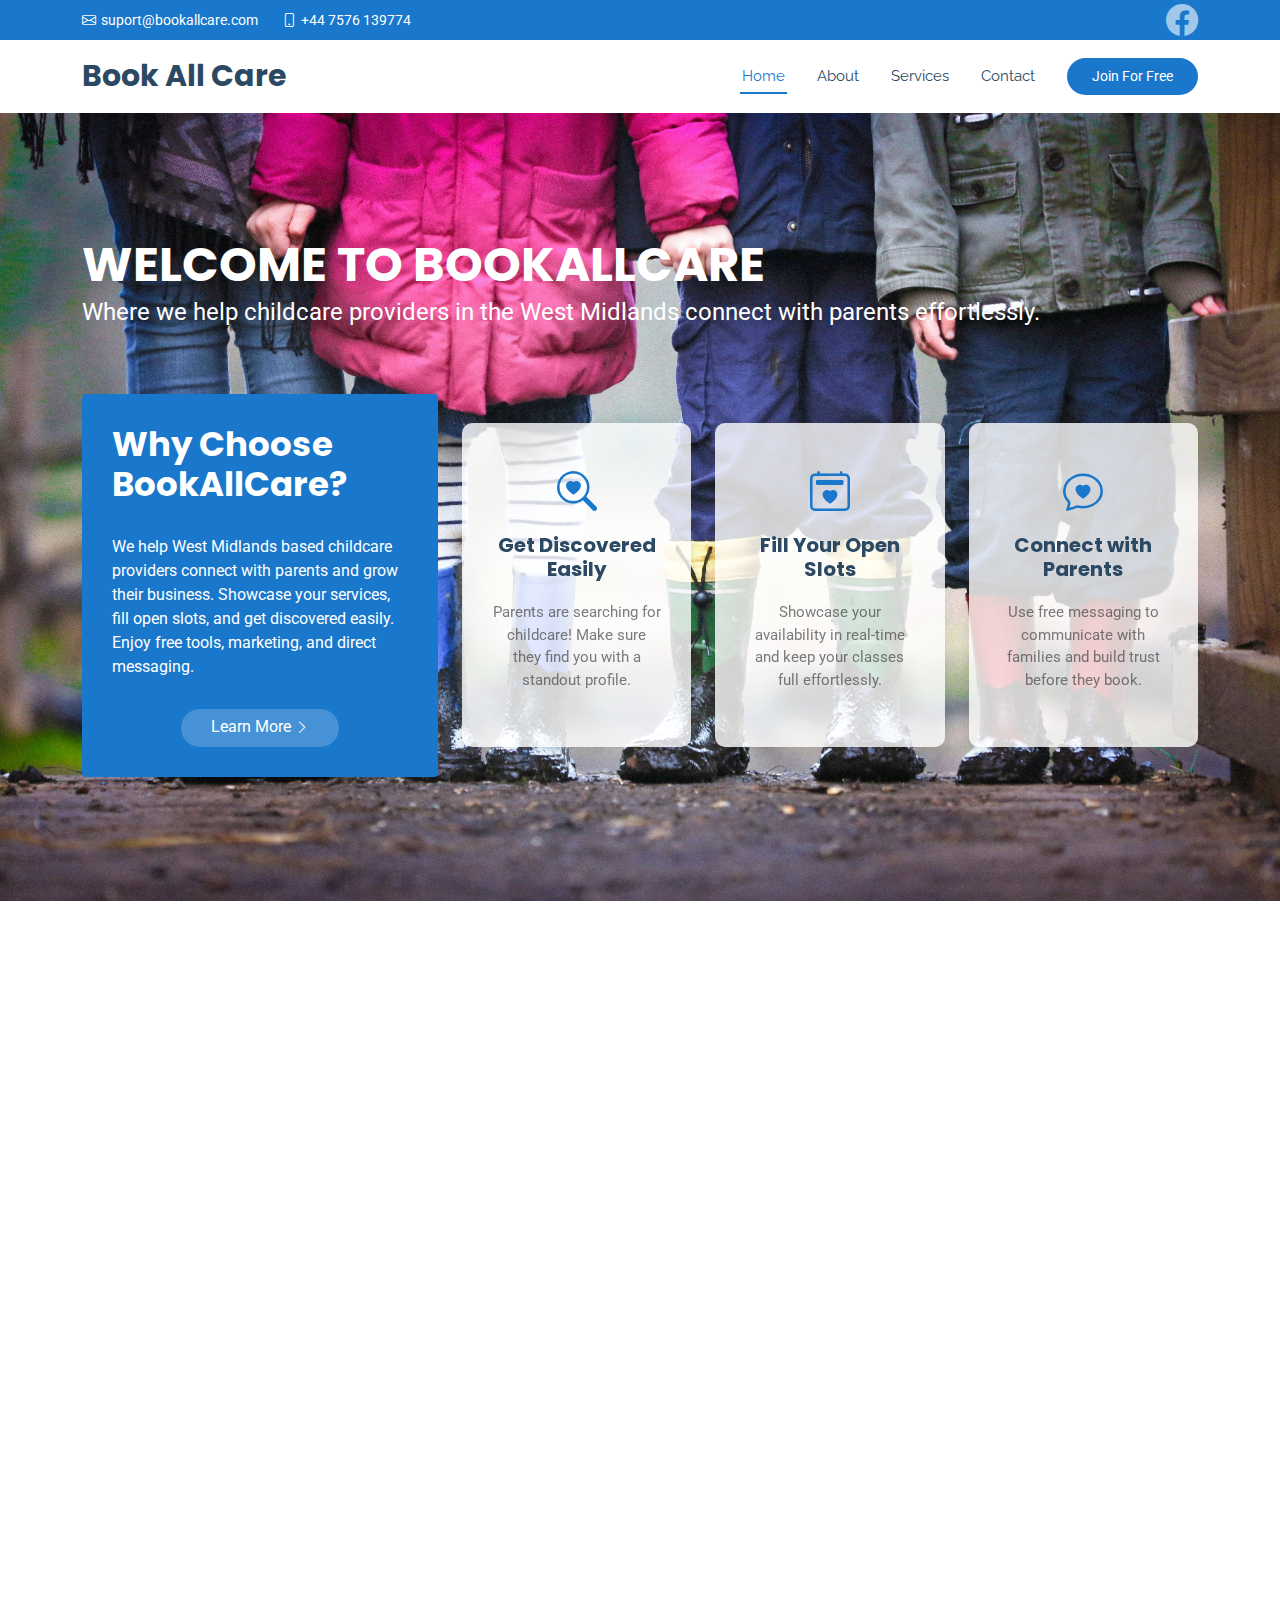
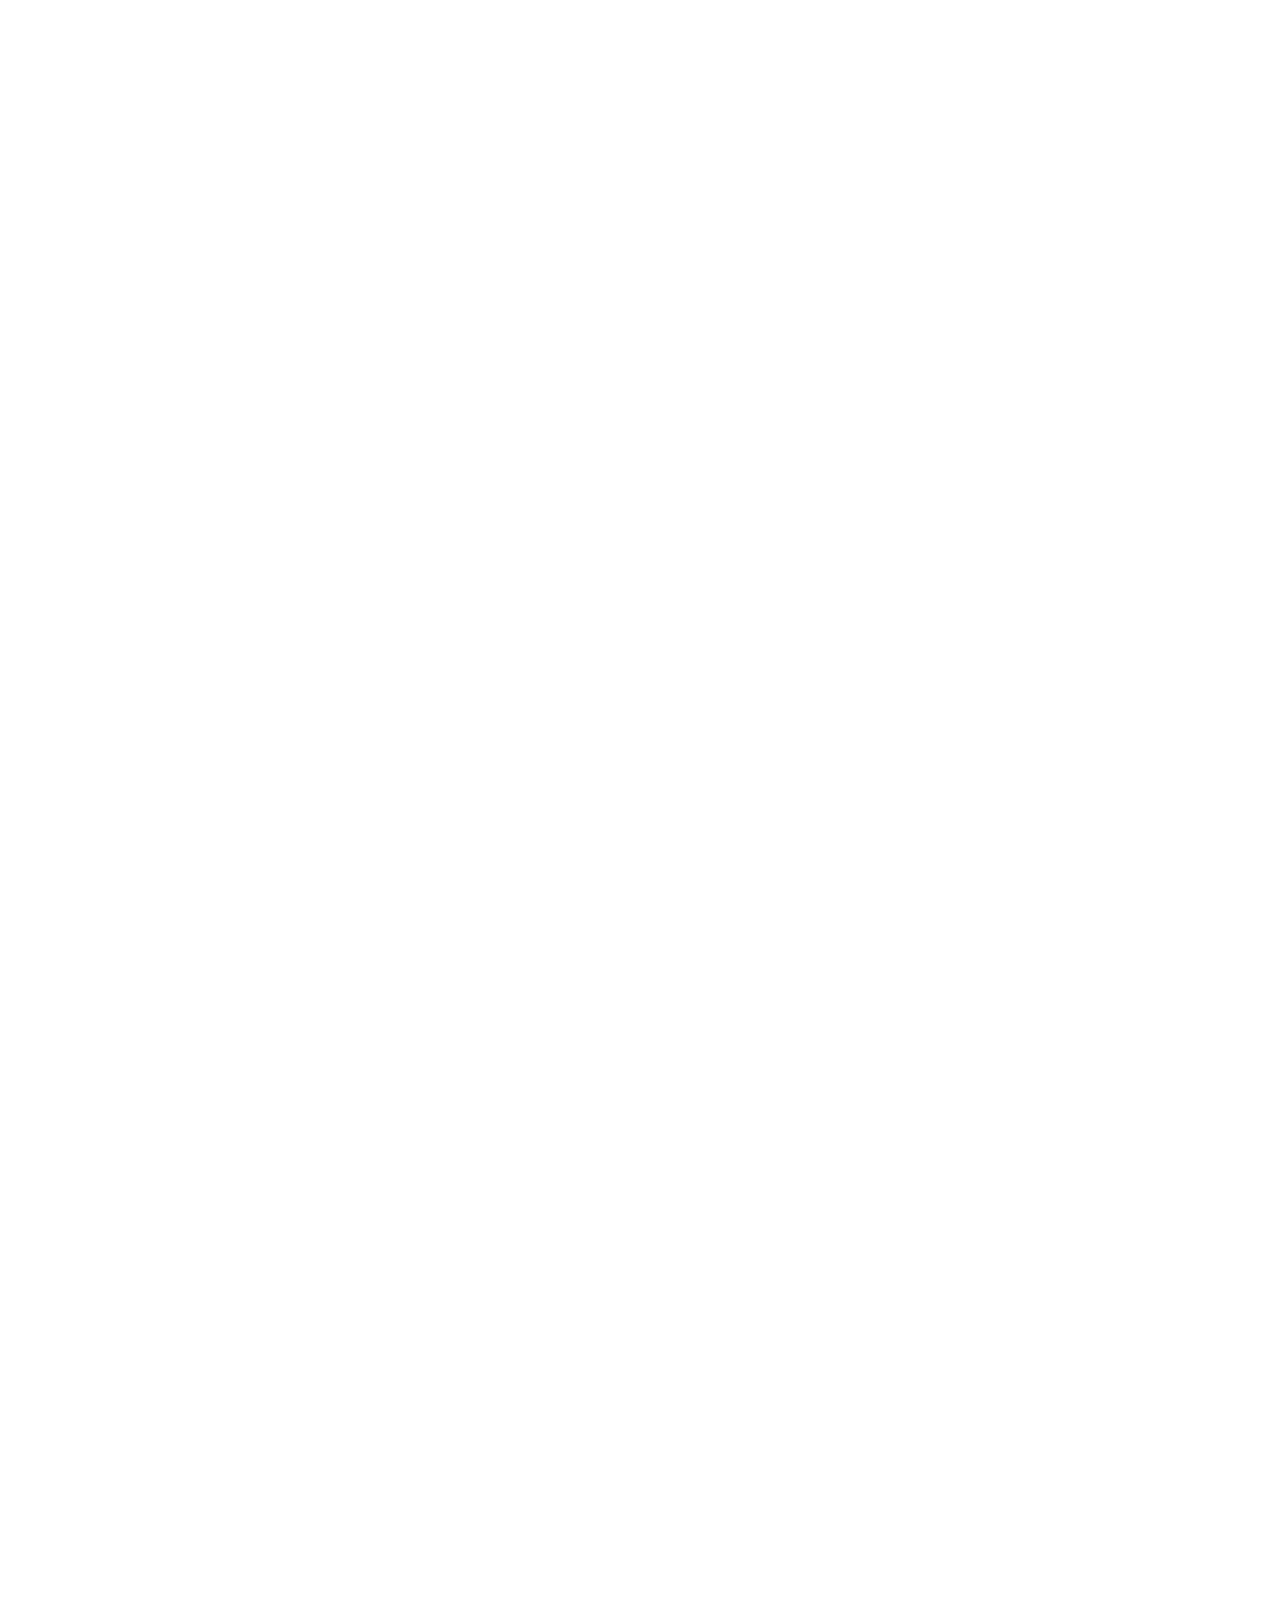
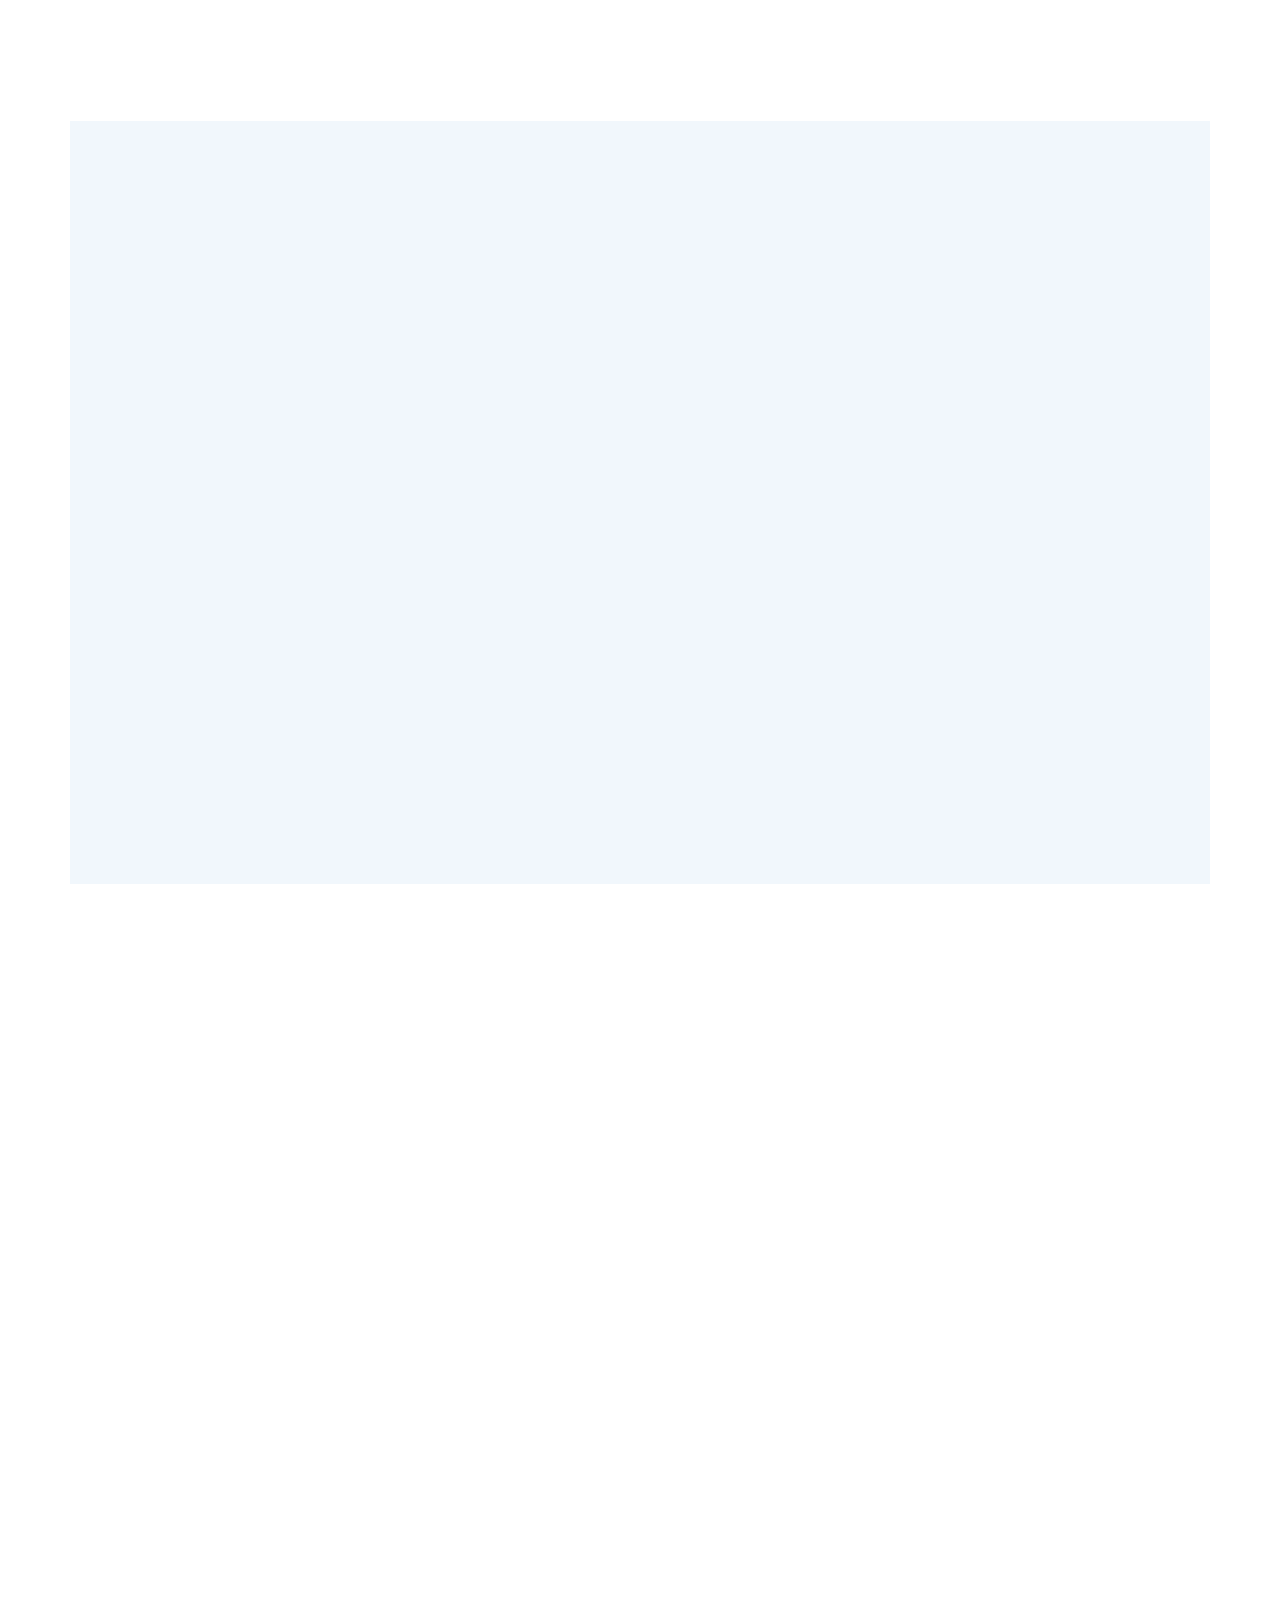
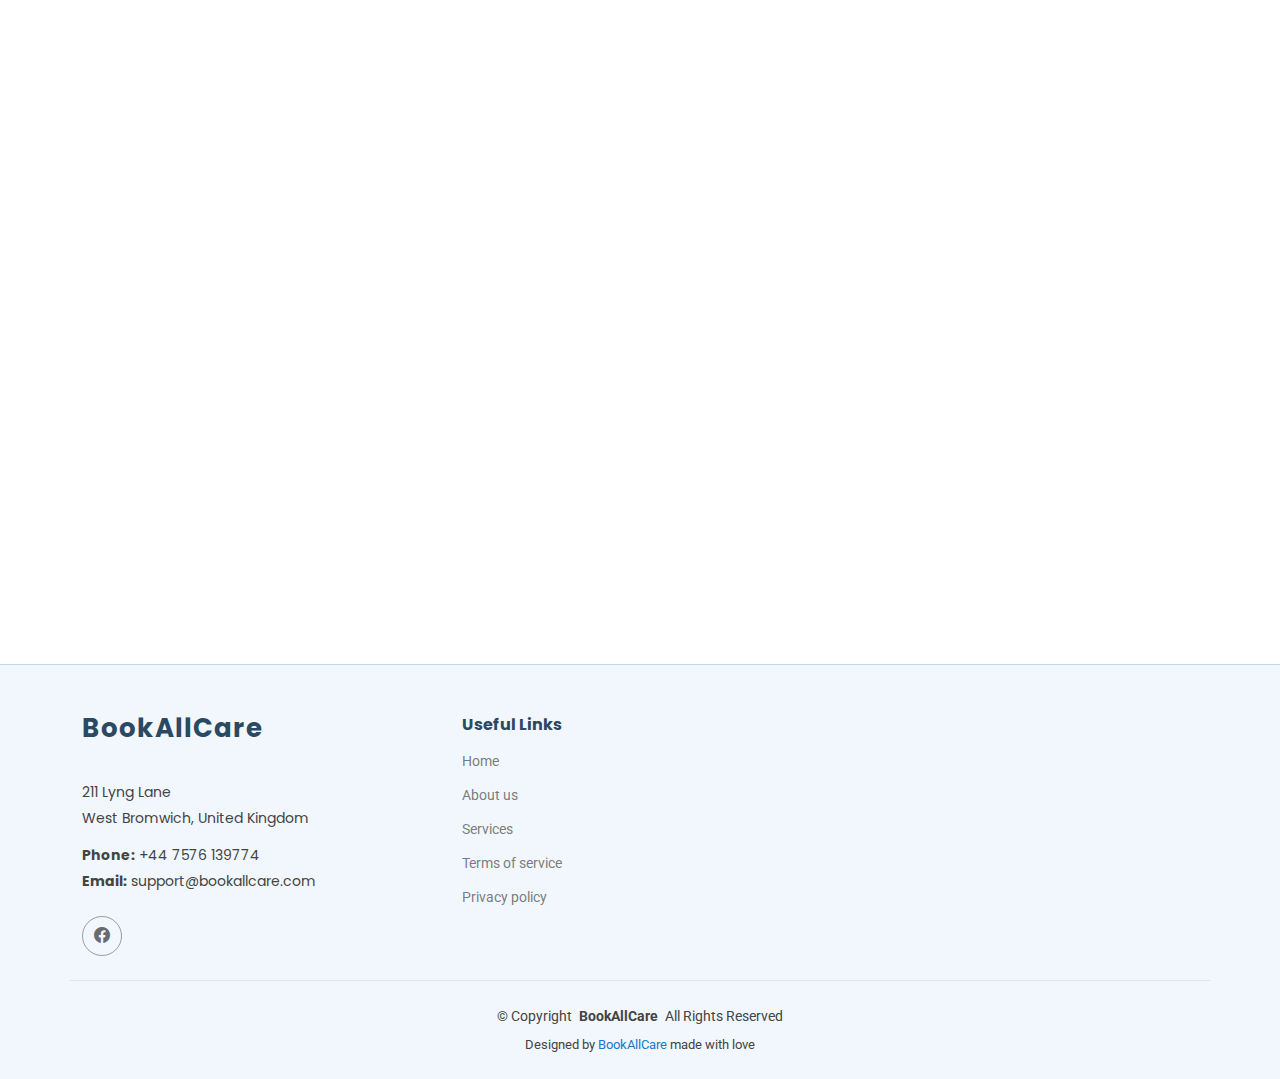
==== index.html @ babbf419 "Update index.html Finished index v1.0.0" ====
<!DOCTYPE html>
<html lang="en">

<head>
  <meta charset="utf-8">
  <meta content="width=device-width, initial-scale=1.0" name="viewport">
  <title>Book All Care</title>
  <meta name="description" content="">
  <meta name="keywords" content="">

  <!-- Favicons -->
  <link href="assets/img/favicon.png" rel="icon">
  <link href="assets/img/apple-touch-icon.png" rel="apple-touch-icon">

  <!-- Fonts -->
  <link href="https://fonts.googleapis.com" rel="preconnect">
  <link href="https://fonts.gstatic.com" rel="preconnect" crossorigin>
  <link href="https://fonts.googleapis.com/css2?family=Roboto:ital,wght@0,100;0,300;0,400;0,500;0,700;0,900;1,100;1,300;1,400;1,500;1,700;1,900&family=Poppins:ital,wght@0,100;0,200;0,300;0,400;0,500;0,600;0,700;0,800;0,900;1,100;1,200;1,300;1,400;1,500;1,600;1,700;1,800;1,900&family=Raleway:ital,wght@0,100;0,200;0,300;0,400;0,500;0,600;0,700;0,800;0,900;1,100;1,200;1,300;1,400;1,500;1,600;1,700;1,800;1,900&display=swap" rel="stylesheet">

  <!-- Vendor CSS Files -->
  <link href="assets/vendor/bootstrap/css/bootstrap.min.css" rel="stylesheet">
  <link href="assets/vendor/bootstrap-icons/bootstrap-icons.css" rel="stylesheet">
  <link href="assets/vendor/aos/aos.css" rel="stylesheet">
  <link href="assets/vendor/fontawesome-free/css/all.min.css" rel="stylesheet">
  <link href="assets/vendor/glightbox/css/glightbox.min.css" rel="stylesheet">
  <link href="assets/vendor/swiper/swiper-bundle.min.css" rel="stylesheet">

  <!-- Main CSS File -->
  <link href="assets/css/main.css" rel="stylesheet">
</head>

<body class="index-page">

  <header id="header" class="header sticky-top">

    <div class="topbar d-flex align-items-center">
      <div class="container d-flex justify-content-center justify-content-md-between">
        <div class="contact-info d-flex align-items-center">
          <i class="bi bi-envelope d-flex align-items-center"><a href="mailto:support@bookallcare.com">suport@bookallcare.com</a></i>
          <i class="bi bi-phone d-flex align-items-center ms-4"><span>+44 7576 139774</span></i>
        </div>
        <div class="social-links d-none d-md-flex align-items-center">
          <a href="https://www.facebook.com/profile.php?id=61573003741180" class="facebook"><i class="bi bi-facebook" style="font-size: 2rem;"></i></a>
        </div>
      </div>
    </div><!-- End Top Bar -->

    <div class="branding d-flex align-items-center">

      <div class="container position-relative d-flex align-items-center justify-content-between">
        <a href="index.html" class="logo d-flex align-items-center me-auto">
          <!-- Uncomment the line below if you also wish to use an image logo -->
          <!-- <img src="assets/img/logo.png" alt=""> -->
          <h1 class="sitename">Book All Care</h1>
        </a>

        <nav id="navmenu" class="navmenu">
          <ul>
            <li><a href="#hero" class="active">Home<br></a></li>
            <li><a href="#about">About</a></li>
            <li><a href="#services">Services</a></li>
            <li><a href="#contact">Contact</a></li>
          </ul>
          <i class="mobile-nav-toggle d-xl-none bi bi-list"></i>
        </nav>

        <a class="cta-btn d-none d-sm-block" href="#appointment">Join For Free</a>

      </div>

    </div>

  </header>

  <main class="main">

    <!-- Hero Section -->
    <section id="hero" class="hero section light-background">

      <img src="assets/img/hero-bg.jpg" alt="" data-aos="fade-in">

      <div class="container position-relative">

        <div class="welcome position-relative" data-aos="fade-down" data-aos-delay="100" style="color: white;">
          <h2 style="color: white;">WELCOME TO BOOKALLCARE</h2>
          <p>Where we help childcare providers in the West Midlands connect with parents effortlessly.</p>
        </div>
        <!-- End Welcome -->

        <div class="content row gy-4">
          <div class="col-lg-4 d-flex align-items-stretch">
            <div class="why-box" data-aos="zoom-out" data-aos-delay="200">
              <h3>Why Choose BookAllCare?</h3>
              <p>
                We help West Midlands based childcare providers connect with parents and grow their business. Showcase your services, fill open slots, and get discovered easily. Enjoy free tools, marketing, and direct messaging.
              </p>
              <div class="text-center">
                <a href="#about" class="more-btn"><span>Learn More</span> <i class="bi bi-chevron-right"></i></a>
              </div>
            </div>
          </div><!-- End Why Box -->

          <div class="col-lg-8 d-flex align-items-stretch">
            <div class="d-flex flex-column justify-content-center">
              <div class="row gy-4">

                <div class="col-xl-4 d-flex align-items-stretch">
                  <div class="icon-box" data-aos="zoom-out" data-aos-delay="300">
                    <i class="bi bi-search-heart"></i>
                    <h4>Get Discovered Easily</h4>
                    <p>Parents are searching for childcare! Make sure they find you with a standout profile.</p>
                  </div>
                </div><!-- End Icon Box -->

                <div class="col-xl-4 d-flex align-items-stretch">
                  <div class="icon-box" data-aos="zoom-out" data-aos-delay="400">
                    <i class="bi bi-calendar2-heart"></i>
                    <h4>Fill Your Open Slots</h4>
                    <p>Showcase your availability in real-time and keep your classes full effortlessly.</p>
                  </div>
                </div><!-- End Icon Box -->

                <div class="col-xl-4 d-flex align-items-stretch">
                  <div class="icon-box" data-aos="zoom-out" data-aos-delay="500">
                    <i class="bi bi-chat-heart"></i>
                    <h4>Connect with Parents</h4>
                    <p>Use free messaging to communicate with families and build trust before they book.</p>
                  </div>
                </div><!-- End Icon Box -->

              </div>
            </div>
          </div>
        </div><!-- End  Content-->

      </div>

    </section><!-- /Hero Section -->

    <!-- About Section -->
    <section id="about" class="about section">

      <div class="container">

        <div class="row gy-4 gx-5">

          <div class="col-lg-6 position-relative align-self-start" data-aos="fade-up" data-aos-delay="200">
            <img src="assets/img/about.jpg" class="img-fluid" alt="">
            <a href="https://www.youtube.com/watch?v=Y7f98aduVJ8" class="glightbox pulsating-play-btn"></a>
          </div>

          <div class="col-lg-6 content" data-aos="fade-up" data-aos-delay="100">
            <h3>About Us</h3>
            <p>
              BookAllCare helps childcare providers connect with parents easily. We offer free tools to showcase services, manage availability, and grow businesses. Our platform ensures providers get discovered, fill open slots, and communicate with families effortlessly.
            </p>
            <ul>
              <li>
                <i class="bi bi-graph-up-arrow"></i>
                <div>
                  <h5>Simple Business Growth</h5>
                  <p>Easily grow your childcare business with tools that help parents find and book your services.</p>
                </div>
              </li>
              <li>
                <i class="bi bi-shop-window"></i>
                <div>
                  <h5>All-in-One Platform</h5>
                  <p>Manage availability, bookings, and communication all in one easy-to-use platform.</p>
                </div>
              </li>
              <li>
                <i class="bi bi-fingerprint"></i>
                <div>
                  <h5>Secure & Trustworthy</h5>
                  <p>We ensure a secure platform for both providers and parents to connect safely.</p>
                </div>
              </li>
            </ul>
          </div>

        </div>

      </div>

    </section><!-- /About Section -->

    <!-- Stats Section --
    <section id="stats" class="stats section light-background">

      <div class="container" data-aos="fade-up" data-aos-delay="100">

        <div class="row gy-4">

          <div class="col-lg-3 col-md-6 d-flex flex-column align-items-center">
            <i class="fa-solid fa-user-doctor"></i>
            <div class="stats-item">
              <span data-purecounter-start="0" data-purecounter-end="85" data-purecounter-duration="1" class="purecounter"></span>
              <p>Doctors</p>
            </div>
          </div>End Stats Item --

          <div class="col-lg-3 col-md-6 d-flex flex-column align-items-center">
            <i class="fa-regular fa-hospital"></i>
            <div class="stats-item">
              <span data-purecounter-start="0" data-purecounter-end="18" data-purecounter-duration="1" class="purecounter"></span>
              <p>Departments</p>
            </div>
          </div>End Stats Item --

          <div class="col-lg-3 col-md-6 d-flex flex-column align-items-center">
            <i class="fas fa-flask"></i>
            <div class="stats-item">
              <span data-purecounter-start="0" data-purecounter-end="12" data-purecounter-duration="1" class="purecounter"></span>
              <p>Research Labs</p>
            </div>
          </div>End Stats Item --

          <div class="col-lg-3 col-md-6 d-flex flex-column align-items-center">
            <i class="fas fa-award"></i>
            <div class="stats-item">
              <span data-purecounter-start="0" data-purecounter-end="150" data-purecounter-duration="1" class="purecounter"></span>
              <p>Awards</p>
            </div>
          </div> End Stats Item --

        </div>

      </div>

    </section> /Stats Section -->

    <!-- Services Section -->
    <section id="services" class="services section">

      <!-- Section Title -->
      <div class="container section-title" data-aos="fade-up">
        <h2>Services</h2>
      </div><!-- End Section Title -->

      <div class="container">

        <div class="row gy-4">

          <div class="col-lg-4 col-md-6" data-aos="fade-up" data-aos-delay="100">
            <div class="service-item  position-relative">
              <div class="icon">
                <i class="bi bi-person-check"></i>
              </div>
              <a href="#" class="stretched-link">
                <h3>Free Profile Creation</h3>
              </a>
              <p>Create a personalized profile with images and video introductions to showcase your services and attract more parents.</p>
            </div>
          </div><!-- End Service Item -->

          <div class="col-lg-4 col-md-6" data-aos="fade-up" data-aos-delay="200">
            <div class="service-item position-relative">
              <div class="icon">
                <i class="bi bi-journal-plus"></i>
              </div>
              <a href="#" class="stretched-link">
                <h3>Real-Time Availability Management</h3>
              </a>
              <p>Update your available slots in real time to make it easy for parents to book your services when they need them.</p>
            </div>
          </div><!-- End Service Item -->

          <div class="col-lg-4 col-md-6" data-aos="fade-up" data-aos-delay="300">
            <div class="service-item position-relative">
              <div class="icon">
                <i class="bi bi-envelope-paper-heart"></i>
              </div>
              <a href="#" class="stretched-link">
                <h3>Direct Messaging</h3>
              </a>
              <p>Communicate easily with parents through our secure messaging system, helping you answer questions and build trust.</p>
            </div>
          </div><!-- End Service Item -->

          <div class="col-lg-4 col-md-6" data-aos="fade-up" data-aos-delay="400">
            <div class="service-item position-relative">
              <div class="icon">
                <i class="bi bi-search"></i>
              </div>
              <a href="#" class="stretched-link">
                <h3>Marketing Tools</h3>
              </a>
              <p>Promote your childcare services with free marketing tools that help increase your visibility and grow your client base.</p>
              <a href="#" class="stretched-link"></a>
            </div>
          </div><!-- End Service Item -->

          <div class="col-lg-4 col-md-6" data-aos="fade-up" data-aos-delay="500">
            <div class="service-item position-relative">
              <div class="icon">
                <i class="bi bi-film"></i>
              </div>
              <a href="#" class="stretched-link">
                <h3>360° Virtual Tours</h3>
              </a>
              <p>Enhance your profile with immersive 360° virtual tours, giving parents a comprehensive view of your nursery space.</p>
              <a href="#" class="stretched-link"></a>
            </div>
          </div><!-- End Service Item -->

          <div class="col-lg-4 col-md-6" data-aos="fade-up" data-aos-delay="600">
            <div class="service-item position-relative">
              <div class="icon">
                <i class="bi bi-star-half"></i>
              </div>
              <a href="#" class="stretched-link">
                <h3>Parent Reviews</h3>
              </a>
              <p>Collect and display feedback from parents to build your reputation and attract new families to your services.</p>
              <a href="#" class="stretched-link"></a>
            </div>
          </div><!-- End Service Item -->

        </div>

      </div>

    </section><!-- /Services Section -->

    <!-- Appointment Section -->
    <section id="appointment" class="appointment section">
    <!-- Section Title -->
    <div class="container section-title" data-aos="fade-up">
        <h2>Join Us!</h2>
    </div><!-- End Section Title -->

    <div class="container" data-aos="fade-up" data-aos-delay="100">
            <div class="mt-3">
    <div class="text-center">
        <a class="cta-btn d-none d-sm-block" href="https://share.hsforms.com/1QuIvvhRpTVKYL-n9y6aqjQtcrl9">Join Us Today</a>
    </div>
</div>
    </div>
</section><!-- /Appointment Section -->


<!-- /Appointment Section -->

    <!-- Departments Section 
    <section id="departments" class="departments section">

      <! Section Title 
      <div class="container section-title" data-aos="fade-up">
        <h2>Departments</h2>
        <p>Necessitatibus eius consequatur ex aliquid fuga eum quidem sint consectetur velit</p>
      </div><! End Section Title 

      <div class="container" data-aos="fade-up" data-aos-delay="100">

        <div class="row">
          <div class="col-lg-3">
            <ul class="nav nav-tabs flex-column">
              <li class="nav-item">
                <a class="nav-link active show" data-bs-toggle="tab" href="#departments-tab-1">Cardiology</a>
              </li>
              <li class="nav-item">
                <a class="nav-link" data-bs-toggle="tab" href="#departments-tab-2">Neurology</a>
              </li>
              <li class="nav-item">
                <a class="nav-link" data-bs-toggle="tab" href="#departments-tab-3">Hepatology</a>
              </li>
              <li class="nav-item">
                <a class="nav-link" data-bs-toggle="tab" href="#departments-tab-4">Pediatrics</a>
              </li>
              <li class="nav-item">
                <a class="nav-link" data-bs-toggle="tab" href="#departments-tab-5">Eye Care</a>
              </li>
            </ul>
          </div>
          <div class="col-lg-9 mt-4 mt-lg-0">
            <div class="tab-content">
              <div class="tab-pane active show" id="departments-tab-1">
                <div class="row">
                  <div class="col-lg-8 details order-2 order-lg-1">
                    <h3>Cardiology</h3>
                    <p class="fst-italic">Qui laudantium consequatur laborum sit qui ad sapiente dila parde sonata raqer a videna mareta paulona marka</p>
                    <p>Et nobis maiores eius. Voluptatibus ut enim blanditiis atque harum sint. Laborum eos ipsum ipsa odit magni. Incidunt hic ut molestiae aut qui. Est repellat minima eveniet eius et quis magni nihil. Consequatur dolorem quaerat quos qui similique accusamus nostrum rem vero</p>
                  </div>
                  <div class="col-lg-4 text-center order-1 order-lg-2">
                    <img src="assets/img/departments-1.jpg" alt="" class="img-fluid">
                  </div>
                </div>
              </div>
              <div class="tab-pane" id="departments-tab-2">
                <div class="row">
                  <div class="col-lg-8 details order-2 order-lg-1">
                    <h3>Et blanditiis nemo veritatis excepturi</h3>
                    <p class="fst-italic">Qui laudantium consequatur laborum sit qui ad sapiente dila parde sonata raqer a videna mareta paulona marka</p>
                    <p>Ea ipsum voluptatem consequatur quis est. Illum error ullam omnis quia et reiciendis sunt sunt est. Non aliquid repellendus itaque accusamus eius et velit ipsa voluptates. Optio nesciunt eaque beatae accusamus lerode pakto madirna desera vafle de nideran pal</p>
                  </div>
                  <div class="col-lg-4 text-center order-1 order-lg-2">
                    <img src="assets/img/departments-2.jpg" alt="" class="img-fluid">
                  </div>
                </div>
              </div>
              <div class="tab-pane" id="departments-tab-3">
                <div class="row">
                  <div class="col-lg-8 details order-2 order-lg-1">
                    <h3>Impedit facilis occaecati odio neque aperiam sit</h3>
                    <p class="fst-italic">Eos voluptatibus quo. Odio similique illum id quidem non enim fuga. Qui natus non sunt dicta dolor et. In asperiores velit quaerat perferendis aut</p>
                    <p>Iure officiis odit rerum. Harum sequi eum illum corrupti culpa veritatis quisquam. Neque necessitatibus illo rerum eum ut. Commodi ipsam minima molestiae sed laboriosam a iste odio. Earum odit nesciunt fugiat sit ullam. Soluta et harum voluptatem optio quae</p>
                  </div>
                  <div class="col-lg-4 text-center order-1 order-lg-2">
                    <img src="assets/img/departments-3.jpg" alt="" class="img-fluid">
                  </div>
                </div>
              </div>
              <div class="tab-pane" id="departments-tab-4">
                <div class="row">
                  <div class="col-lg-8 details order-2 order-lg-1">
                    <h3>Fuga dolores inventore laboriosam ut est accusamus laboriosam dolore</h3>
                    <p class="fst-italic">Totam aperiam accusamus. Repellat consequuntur iure voluptas iure porro quis delectus</p>
                    <p>Eaque consequuntur consequuntur libero expedita in voluptas. Nostrum ipsam necessitatibus aliquam fugiat debitis quis velit. Eum ex maxime error in consequatur corporis atque. Eligendi asperiores sed qui veritatis aperiam quia a laborum inventore</p>
                  </div>
                  <div class="col-lg-4 text-center order-1 order-lg-2">
                    <img src="assets/img/departments-4.jpg" alt="" class="img-fluid">
                  </div>
                </div>
              </div>
              <div class="tab-pane" id="departments-tab-5">
                <div class="row">
                  <div class="col-lg-8 details order-2 order-lg-1">
                    <h3>Est eveniet ipsam sindera pad rone matrelat sando reda</h3>
                    <p class="fst-italic">Omnis blanditiis saepe eos autem qui sunt debitis porro quia.</p>
                    <p>Exercitationem nostrum omnis. Ut reiciendis repudiandae minus. Omnis recusandae ut non quam ut quod eius qui. Ipsum quia odit vero atque qui quibusdam amet. Occaecati sed est sint aut vitae molestiae voluptate vel</p>
                  </div>
                  <div class="col-lg-4 text-center order-1 order-lg-2">
                    <img src="assets/img/departments-5.jpg" alt="" class="img-fluid">
                  </div>
                </div>
              </div>
            </div>
          </div>
        </div>

      </div>

    </section><!-- /Departments Section -->

    <!-- Doctors Section -->
    <section id="doctors" class="doctors section">

      <!-- Section Title -->
      <div class="container section-title" data-aos="fade-up">
        <h2>Articles</h2>
      </div><! End Section Title -->

      <div class="container">

        <div class="row gy-4">

          <div class="col-lg-6" data-aos="fade-up" data-aos-delay="100">
            <div class="team-member d-flex align-items-start">
              <div class="member-info">
                <h4>How to Build a Profitable Childminding Business: A Step-by-Step Guide</h4>
                <p>If you’re ready to start or grow your childminding career, this guide will walk you through everything you need to know!</p>
                <div class="social">
                  <a href="https://medium.com/@support_14450/how-to-build-a-profitable-childminding-business-step-by-step-guide-2e2ad5af2b73"><i class="bi bi-medium"></i></a>
                  <a href="https://www.facebook.com/profile.php?id=61573003741180"><i class="bi bi-facebook"></i></a>
                </div>
              </div>
            </div>
          </div><!-- End Team Member -->

          <div class="col-lg-6" data-aos="fade-up" data-aos-delay="200">
            <div class="team-member d-flex align-items-start">
              <div class="member-info">
                <h4>The 5 Benefits of Using a Trusted Childcare Platform.</h4>
                <p>Finding the right childcare provider can feel like a daunting task, but a trusted childcare platform can make the process easier, safer, and more convenient. Here are five key benefits of using a trusted childcare platform:</p>
                <div class="social">
                  <a href="https://medium.com/@support_14450/the-5-benefits-of-using-a-trusted-childcare-platform-0bcad1444f08"><i class="bi bi-medium"></i></a>
                  <a href="https://www.facebook.com/profile.php?id=61573003741180"><i class="bi bi-facebook"></i></a>
                </div>
              </div>
            </div>
          </div><!-- End Team Member --

          <div class="col-lg-6" data-aos="fade-up" data-aos-delay="300">
            <div class="team-member d-flex align-items-start">
              <div class="pic"><img src="assets/img/doctors/doctors-3.jpg" class="img-fluid" alt=""></div>
              <div class="member-info">
                <h4>William Anderson</h4>
                <span>Cardiology</span>
                <p>Quisquam facilis cum velit laborum corrupti fuga rerum quia</p>
                <div class="social">
                  <a href=""><i class="bi bi-twitter-x"></i></a>
                  <a href=""><i class="bi bi-facebook"></i></a>
                  <a href=""><i class="bi bi-instagram"></i></a>
                  <a href=""> <i class="bi bi-linkedin"></i> </a>
                </div>
              </div>
            </div>
          </div><!-- End Team Member 

          <div class="col-lg-6" data-aos="fade-up" data-aos-delay="400">
            <div class="team-member d-flex align-items-start">
              <div class="pic"><img src="assets/img/doctors/doctors-4.jpg" class="img-fluid" alt=""></div>
              <div class="member-info">
                <h4>Amanda Jepson</h4>
                <span>Neurosurgeon</span>
                <p>Dolorum tempora officiis odit laborum officiis et et accusamus</p>
                <div class="social">
                  <a href=""><i class="bi bi-twitter-x"></i></a>
                  <a href=""><i class="bi bi-facebook"></i></a>
                  <a href=""><i class="bi bi-instagram"></i></a>
                  <a href=""> <i class="bi bi-linkedin"></i> </a>
                </div>
              </div>
            </div>
          </div><!-- End Team Member --

        </div>

      </div>

    </section><!-- /Doctors Section -->

          

    <!-- Faq Section -->
    <section id="faq" class="faq section light-background">

      <!-- Section Title -->
      <div class="container section-title" data-aos="fade-up">
        <h2>Frequently Asked Questions</h2>
      </div><!-- End Section Title -->

      <div class="container">

        <div class="row justify-content-center">

          <div class="col-lg-10" data-aos="fade-up" data-aos-delay="100">

            <div class="faq-container">

              <div class="faq-item faq-active">
                <h3>How do I sign up for BookAllCare?</h3>
                <div class="faq-content">
                  <p>Signing up is free and easy! Just create an account, set up your profile, and start connecting with parents instantly.</p>
                </div>
                <i class="faq-toggle bi bi-chevron-right"></i>
              </div><!-- End Faq item-->

              <div class="faq-item">
                <h3>Can I set my own childcare rates?</h3>
                <div class="faq-content">
                  <p>Absolutely! You have full control over your pricing and can update your rates anytime to reflect your services.</p>
                </div>
                <i class="faq-toggle bi bi-chevron-right"></i>
              </div><!-- End Faq item-->

              <div class="faq-item">
                <h3>How does BookAllCare verify providers?</h3>
                <div class="faq-content">
                  <p>We review all profiles to ensure accurate information and may request documentation to verify legitimacy.</p>
                </div>
                <i class="faq-toggle bi bi-chevron-right"></i>
              </div><!-- End Faq item-->

              <div class="faq-item">
                <h3>Can I pause my profile if I'm unavailable?</h3>
                <div class="faq-content">
                  <p>Yes! You can temporarily deactivate your profile and reactivate it when you're ready to accept bookings again.</p>
                </div>
                <i class="faq-toggle bi bi-chevron-right"></i>
              </div><!-- End Faq item-->

              <div class="faq-item">
                <h3>Does BookAllCare offer customer support?</h3>
                <div class="faq-content">
                  <p>Yes! Our support team is available to assist with any issues or questions you may have about your profile or services.</p>
                </div>
                <i class="faq-toggle bi bi-chevron-right"></i>
              </div><!-- End Faq item-->

              <div class="faq-item">
                <h3>Can I promote special offers or discounts?</h3>
                <div class="faq-content">
                  <p>Yes! You can highlight special promotions or discounts on your profile to attract more parents.</p>
                </div>
                <i class="faq-toggle bi bi-chevron-right"></i>
              </div><!-- End Faq item-->

            </div>

          </div><!-- End Faq Column-->

        </div>

      </div>

    </section><!-- /Faq Section -->

    <!-- Testimonials Section -->
    <section id="testimonials" class="testimonials section">

      <div class="container">

        <div class="row align-items-center">

          <div class="col-lg-5 info" data-aos="fade-up" data-aos-delay="100">
            <h3>Testimonials</h3>
            <p>
              Discover What Our Clients Have To Say About BookAllCare... Real Stories of Trust, Growth, and Seamless Connections in the West Midlands!
            </p>
          </div>

          <div class="col-lg-7" data-aos="fade-up" data-aos-delay="200">

            <div class="swiper init-swiper">
              <script type="application/json" class="swiper-config">
                {
                  "loop": true,
                  "speed": 600,
                  "autoplay": {
                    "delay": 5000
                  },
                  "slidesPerView": "auto",
                  "pagination": {
                    "el": ".swiper-pagination",
                    "type": "bullets",
                    "clickable": true
                  }
                }
              </script>
              <div class="swiper-wrapper">

                <div class="swiper-slide">
                  <div class="testimonial-item">
                    <div class="d-flex">
                      <img src="assets/img/testimonials/testimonials-1.jpg" class="testimonial-img flex-shrink-0" alt="">
                      <div>
                        <h3> James Patel</h3>
                        <h4>Registered Childminder</h4>
                        <div class="stars">
                          <i class="bi bi-star-fill"></i><i class="bi bi-star-fill"></i><i class="bi bi-star-fill"></i><i class="bi bi-star-fill"></i><i class="bi bi-star-fill"></i>
                        </div>
                      </div>
                    </div>
                    <p>
                      <i class="bi bi-quote quote-icon-left"></i>
                      <span>As a childminder, marketing my services was a challenge. BookAllCare gave me the tools to showcase my experience and connect with parents easily. I’ve never been this booked up!</span>
                      <i class="bi bi-quote quote-icon-right"></i>
                    </p>
                  </div>
                </div><!-- End testimonial item -->

                <div class="swiper-slide">
                  <div class="testimonial-item">
                    <div class="d-flex">
                      <img src="assets/img/testimonials/testimonials-2.jpg" class="testimonial-img flex-shrink-0" alt="">
                      <div>
                        <h3>Sarah Thompson </h3>
                        <h4>Nursery Owner</h4>
                        <div class="stars">
                          <i class="bi bi-star-fill"></i><i class="bi bi-star-fill"></i><i class="bi bi-star-fill"></i><i class="bi bi-star-fill"></i><i class="bi bi-star-fill"></i>
                        </div>
                      </div>
                    </div>
                    <p>
                      <i class="bi bi-quote quote-icon-left"></i>
                      <span>BookAllCare has helped us fill our open slots faster than ever. The platform gives parents confidence with our profile, and the 360° tour has been a game-changer for enrollment!</span>
                      <i class="bi bi-quote quote-icon-right"></i>
                    </p>
                  </div>
                </div><!-- End testimonial item -->

                <div class="swiper-slide">
                  <div class="testimonial-item">
                    <div class="d-flex">
                      <img src="assets/img/testimonials/testimonials-3.jpg" class="testimonial-img flex-shrink-0" alt="">
                      <div>
                        <h3>Olivia Barnes</h3>
                        <h4>Nanny Services</h4>
                        <div class="stars">
                          <i class="bi bi-star-fill"></i><i class="bi bi-star-fill"></i><i class="bi bi-star-fill"></i><i class="bi bi-star-fill"></i><i class="bi bi-star-fill"></i>
                        </div>
                      </div>
                    </div>
                    <p>
                      <i class="bi bi-quote quote-icon-left"></i>
                      <span>We’ve seen an increase in inquiries and enrollments since joining BookAllCare. Parents love how easy it is to find us, and the platform has made communication much smoother.</span>
                      <i class="bi bi-quote quote-icon-right"></i>
                    </p>
                  </div>
                </div><!-- End testimonial item -->

                <div class="swiper-slide">
                  <div class="testimonial-item">
                    <div class="d-flex">
                      <img src="assets/img/testimonials/testimonials-4.jpg" class="testimonial-img flex-shrink-0" alt="">
                      <div>
                        <h3>Rachel Evans</h3>
                        <h4>Babysitter</h4>
                        <div class="stars">
                          <i class="bi bi-star-fill"></i><i class="bi bi-star-fill"></i><i class="bi bi-star-fill"></i><i class="bi bi-star-fill"></i><i class="bi bi-star-fill"></i>
                        </div>
                      </div>
                    </div>
                    <p>
                      <i class="bi bi-quote quote-icon-left"></i>
                      <span>BookAllCare has helped me connect with more families than ever before. The platform makes it easy for parents to see my availability and reach out directly—it's been a game-changer!</span>
                      <i class="bi bi-quote quote-icon-right"></i>
                    </p>
                  </div>
                </div><!-- End testimonial item -->

                <div class="swiper-slide">
                  <div class="testimonial-item">
                    <div class="d-flex">
                      <img src="assets/img/testimonials/testimonials-5.jpg" class="testimonial-img flex-shrink-0" alt="">
                      <div>
                        <h3>Mark Wilson</h3>
                        <h4>First-Time Parent</h4>
                        <div class="stars">
                          <i class="bi bi-star-fill"></i><i class="bi bi-star-fill"></i><i class="bi bi-star-fill"></i><i class="bi bi-star-fill"></i><i class="bi bi-star-fill"></i>
                        </div>
                      </div>
                    </div>
                    <p>
                      <i class="bi bi-quote quote-icon-left"></i>
                      <span> was worried about finding the right childcare, but BookAllCare showed me trusted options with reviews and availability. The whole process was simple and reassuring!</span>
                      <i class="bi bi-quote quote-icon-right"></i>
                    </p>
                  </div>
                </div><!-- End testimonial item -->

              </div>
              <div class="swiper-pagination"></div>
            </div>

          </div>

        </div>

      </div>

    </section><!-- /Testimonials Section -->

    <!-- Gallery Section --
    <section id="gallery" class="gallery section">

      <!-- Section Title --
      <div class="container section-title" data-aos="fade-up">
        <h2>Gallery</h2>
        <p>Necessitatibus eius consequatur ex aliquid fuga eum quidem sint consectetur velit</p>
      </div><!-- End Section Title --

      <div class="container-fluid" data-aos="fade-up" data-aos-delay="100">

        <div class="row g-0">

          <div class="col-lg-3 col-md-4">
            <div class="gallery-item">
              <a href="assets/img/gallery/gallery-1.jpg" class="glightbox" data-gallery="images-gallery">
                <img src="assets/img/gallery/gallery-1.jpg" alt="" class="img-fluid">
              </a>
            </div>
          </div><!-- End Gallery Item --

          <div class="col-lg-3 col-md-4">
            <div class="gallery-item">
              <a href="assets/img/gallery/gallery-2.jpg" class="glightbox" data-gallery="images-gallery">
                <img src="assets/img/gallery/gallery-2.jpg" alt="" class="img-fluid">
              </a>
            </div>
          </div><!-- End Gallery Item --

          <div class="col-lg-3 col-md-4">
            <div class="gallery-item">
              <a href="assets/img/gallery/gallery-3.jpg" class="glightbox" data-gallery="images-gallery">
                <img src="assets/img/gallery/gallery-3.jpg" alt="" class="img-fluid">
              </a>
            </div>
          </div><!-- End Gallery Item --

          <div class="col-lg-3 col-md-4">
            <div class="gallery-item">
              <a href="assets/img/gallery/gallery-4.jpg" class="glightbox" data-gallery="images-gallery">
                <img src="assets/img/gallery/gallery-4.jpg" alt="" class="img-fluid">
              </a>
            </div>
          </div><!-- End Gallery Item --

          <div class="col-lg-3 col-md-4">
            <div class="gallery-item">
              <a href="assets/img/gallery/gallery-5.jpg" class="glightbox" data-gallery="images-gallery">
                <img src="assets/img/gallery/gallery-5.jpg" alt="" class="img-fluid">
              </a>
            </div>
          </div><!-- End Gallery Item --

          <div class="col-lg-3 col-md-4">
            <div class="gallery-item">
              <a href="assets/img/gallery/gallery-6.jpg" class="glightbox" data-gallery="images-gallery">
                <img src="assets/img/gallery/gallery-6.jpg" alt="" class="img-fluid">
              </a>
            </div>
          </div><!-- End Gallery Item --

          <div class="col-lg-3 col-md-4">
            <div class="gallery-item">
              <a href="assets/img/gallery/gallery-7.jpg" class="glightbox" data-gallery="images-gallery">
                <img src="assets/img/gallery/gallery-7.jpg" alt="" class="img-fluid">
              </a>
            </div>
          </div><!-- End Gallery Item --

          <div class="col-lg-3 col-md-4">
            <div class="gallery-item">
              <a href="assets/img/gallery/gallery-8.jpg" class="glightbox" data-gallery="images-gallery">
                <img src="assets/img/gallery/gallery-8.jpg" alt="" class="img-fluid">
              </a>
            </div>
          </div><!-- End Gallery Item --

        </div>

      </div>

    </section><!-- /Gallery Section -->

    <!-- Contact Section -->
    <section id="contact" class="contact section">

      <!-- Section Title -->
      <div class="container section-title" data-aos="fade-up">
        <h2>Contact</h2>
      </div><!-- End Section Title -->

      <div class="mb-5" data-aos="fade-up" data-aos-delay="200">
        <iframe style="border:0; width: 100%; height: 270px;" src="https://www.google.com/maps/embed?pb=!1m18!1m12!1m3!1d2426.2758709913164!2d-2.0024693!3d52.519238!2m3!1f0!2f0!3f0!3m2!1i1024!2i768!4f13.1!3m3!1m2!1s0x4870988b9a8ea5f1%3A0x3a4f03c67bcb5439!2s211%20Lyng%20Ln%2C%20West%20Bromwich%20B70%207TG%2C%20UK!5e0!3m2!1sen!2suk!4vYOUR_TIMESTAMP
" frameborder="0" allowfullscreen="" loading="lazy" referrerpolicy="no-referrer-when-downgrade"></iframe>
      </div><!-- End Google Maps -->

      <div class="container" data-aos="fade-up" data-aos-delay="100">

        <div class="row gy-4">

          <div class="col-lg-4">
            <div class="info-item d-flex" data-aos="fade-up" data-aos-delay="300">
              <i class="bi bi-geo-alt flex-shrink-0"></i>
              <div>
                <h3>Location</h3>
                <p>211 Lyng Lane , West Bromwich, United Kingdom</p>
              </div>
            </div><!-- End Info Item -->

            <div class="info-item d-flex" data-aos="fade-up" data-aos-delay="400">
              <i class="bi bi-telephone flex-shrink-0"></i>
              <div>
                <h3>Call Us</h3>
                <p>+44 7576 139774</p>
              </div>
            </div><!-- End Info Item -->

            <div class="info-item d-flex" data-aos="fade-up" data-aos-delay="500">
              <i class="bi bi-envelope flex-shrink-0"></i>
              <div>
                <h3>Email Us</h3>
                <p>support@bookallcare.com</p>
              </div>
            </div><!-- End Info Item -->

          </div>

         <!-- Include the HubSpot Form Script -->
<script charset="utf-8" type="text/javascript" src="//js.hsforms.net/forms/embed/v2.js"></script>
<script>
  hbspt.forms.create({
    portalId: "49304493",
    formId: "3022ce87-2a43-4399-b8fc-c7cd95212b7c",
    region: "na1"
  });
</script>

<div class="col-lg-8">
  <!-- Replace your existing form with HubSpot's form -->
  <div class="text-center" id="hubspot-form"></div>

  <div class="col-md-12 text-center">
    <div class="loading">Loading</div>
    <div class="error-message"></div>
    <div class="sent-message">Your message has been sent. Thank you!</div>

    <button type="submit">Send Message</button>
  </div>
</div>
<!-- End Contact Form -->

        </div>

      </div>

    </section><!-- /Contact Section -->

  </main>

  <footer id="footer" class="footer light-background">

    <div class="container footer-top">
      <div class="row gy-4">
        <div class="col-lg-4 col-md-6 footer-about">
          <a href="index.html" class="logo d-flex align-items-center">
            <span class="sitename">BookAllCare</span>
          </a>
          <div class="footer-contact pt-3">
            <p>211 Lyng Lane </p>
            <p> West Bromwich, United Kingdom</p>
            <p class="mt-3"><strong>Phone:</strong> <span>+44 7576 139774</span></p>
            <p><strong>Email:</strong> <span>support@bookallcare.com</span></p>
          </div>
          <div class="social-links d-flex mt-4">
            <a href="https://www.facebook.com/profile.php?id=61573003741180"><i class="bi bi-facebook"></i></a>
          </div>
        </div>

        <div class="col-lg-2 col-md-3 footer-links">
          <h4>Useful Links</h4>
          <ul>
            <li><a href="#">Home</a></li>
            <li><a href="#">About us</a></li>
            <li><a href="#">Services</a></li>
            <li><a href="#">Terms of service</a></li>
            <li><a href="#">Privacy policy</a></li>
          </ul>
        </div>

      </div>
    </div>

    <div class="container copyright text-center mt-4">
      <p>© <span>Copyright</span> <strong class="px-1 sitename">BookAllCare</strong> <span>All Rights Reserved</span></p>
      <div class="credits">
        Designed by <a href="https://bootstrapmade.com/">BookAllCare</a> made with love<a href=“https://themewagon.com>
      </div>
    </div>

  </footer>

  <!-- Scroll Top -->
  <a href="#" id="scroll-top" class="scroll-top d-flex align-items-center justify-content-center"><i class="bi bi-arrow-up-short"></i></a>

  <!-- Preloader -->
  <div id="preloader"></div>

  <!-- Vendor JS Files -->
  <script src="assets/vendor/bootstrap/js/bootstrap.bundle.min.js"></script>
  <script src="assets/vendor/php-email-form/validate.js"></script>
  <script src="assets/vendor/aos/aos.js"></script>
  <script src="assets/vendor/glightbox/js/glightbox.min.js"></script>
  <script src="assets/vendor/purecounter/purecounter_vanilla.js"></script>
  <script src="assets/vendor/swiper/swiper-bundle.min.js"></script>

  <!-- Main JS File -->
  <script src="assets/js/main.js"></script>

<!-- Start of HubSpot Embed Code -->
<script type="text/javascript" id="hs-script-loader" async defer src="//js.hs-scripts.com/49304493.js"></script>
<!-- End of HubSpot Embed Code -->

</body>

</html>
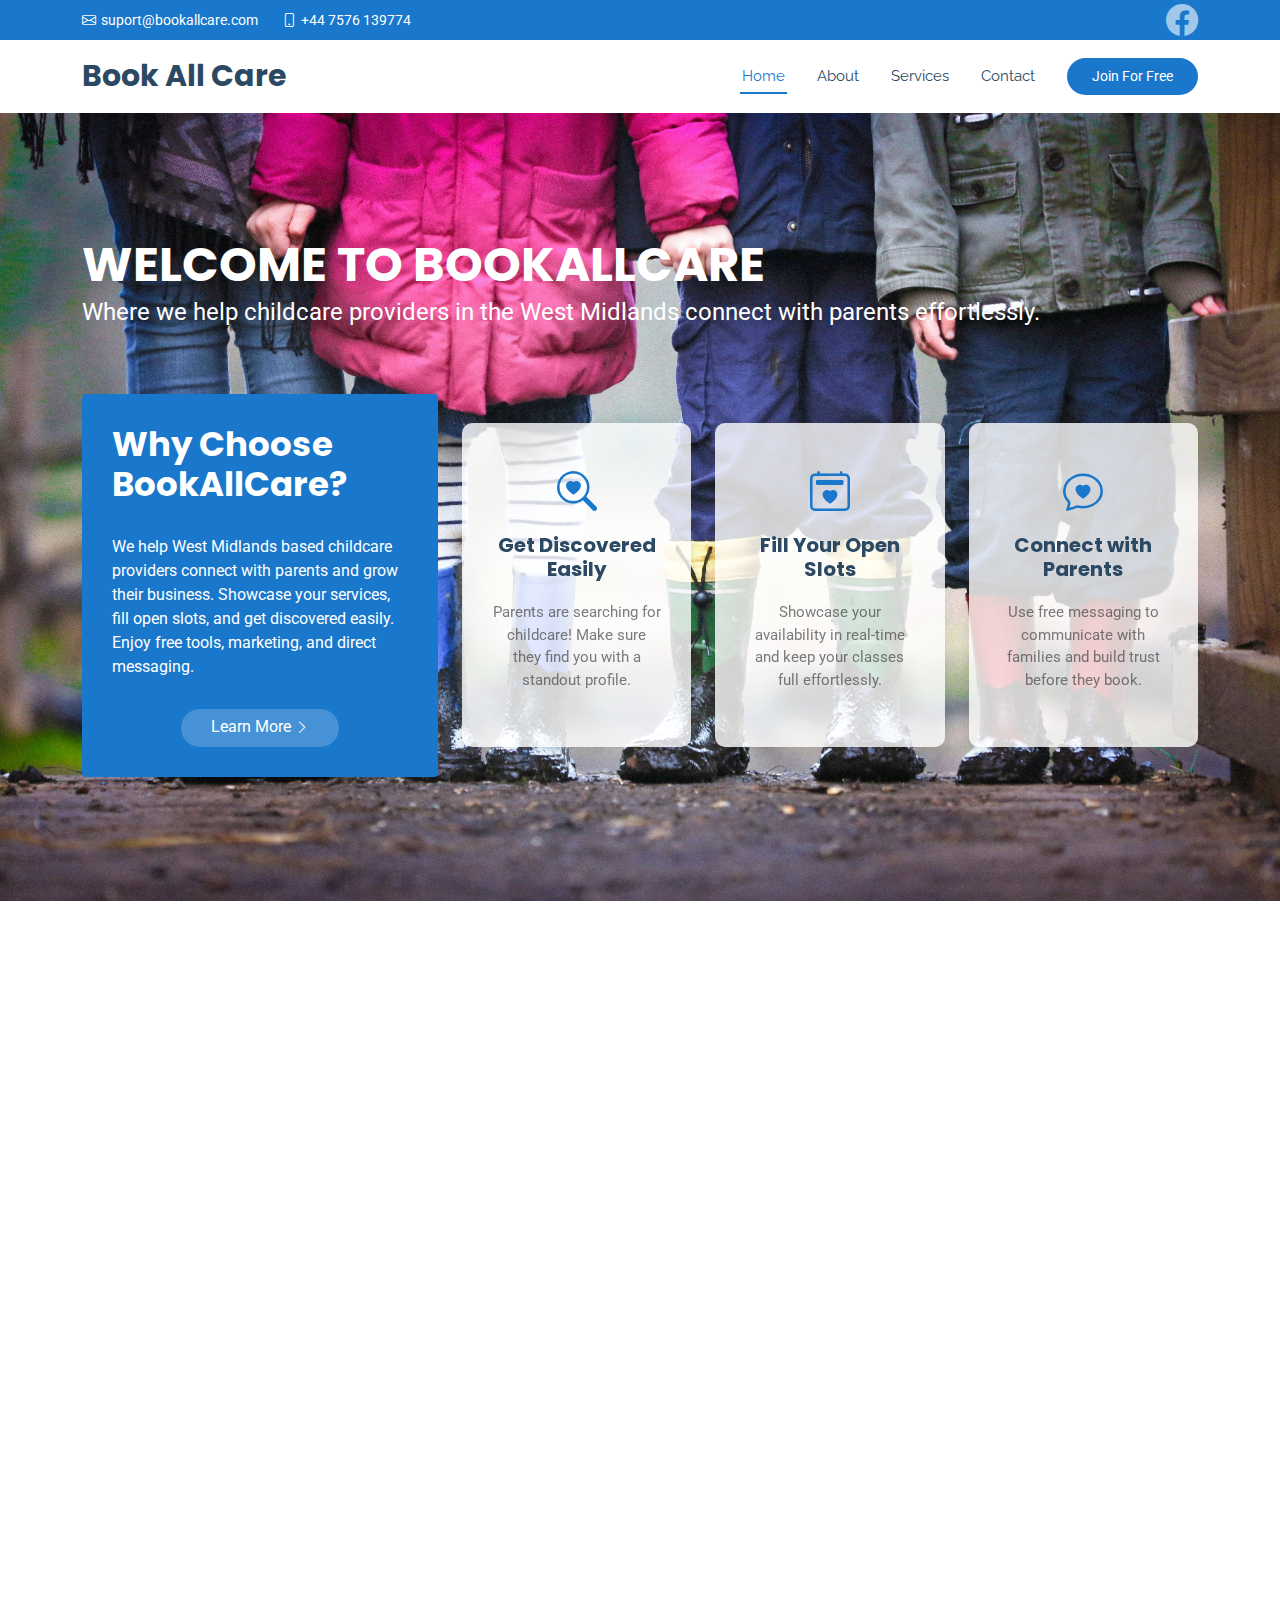
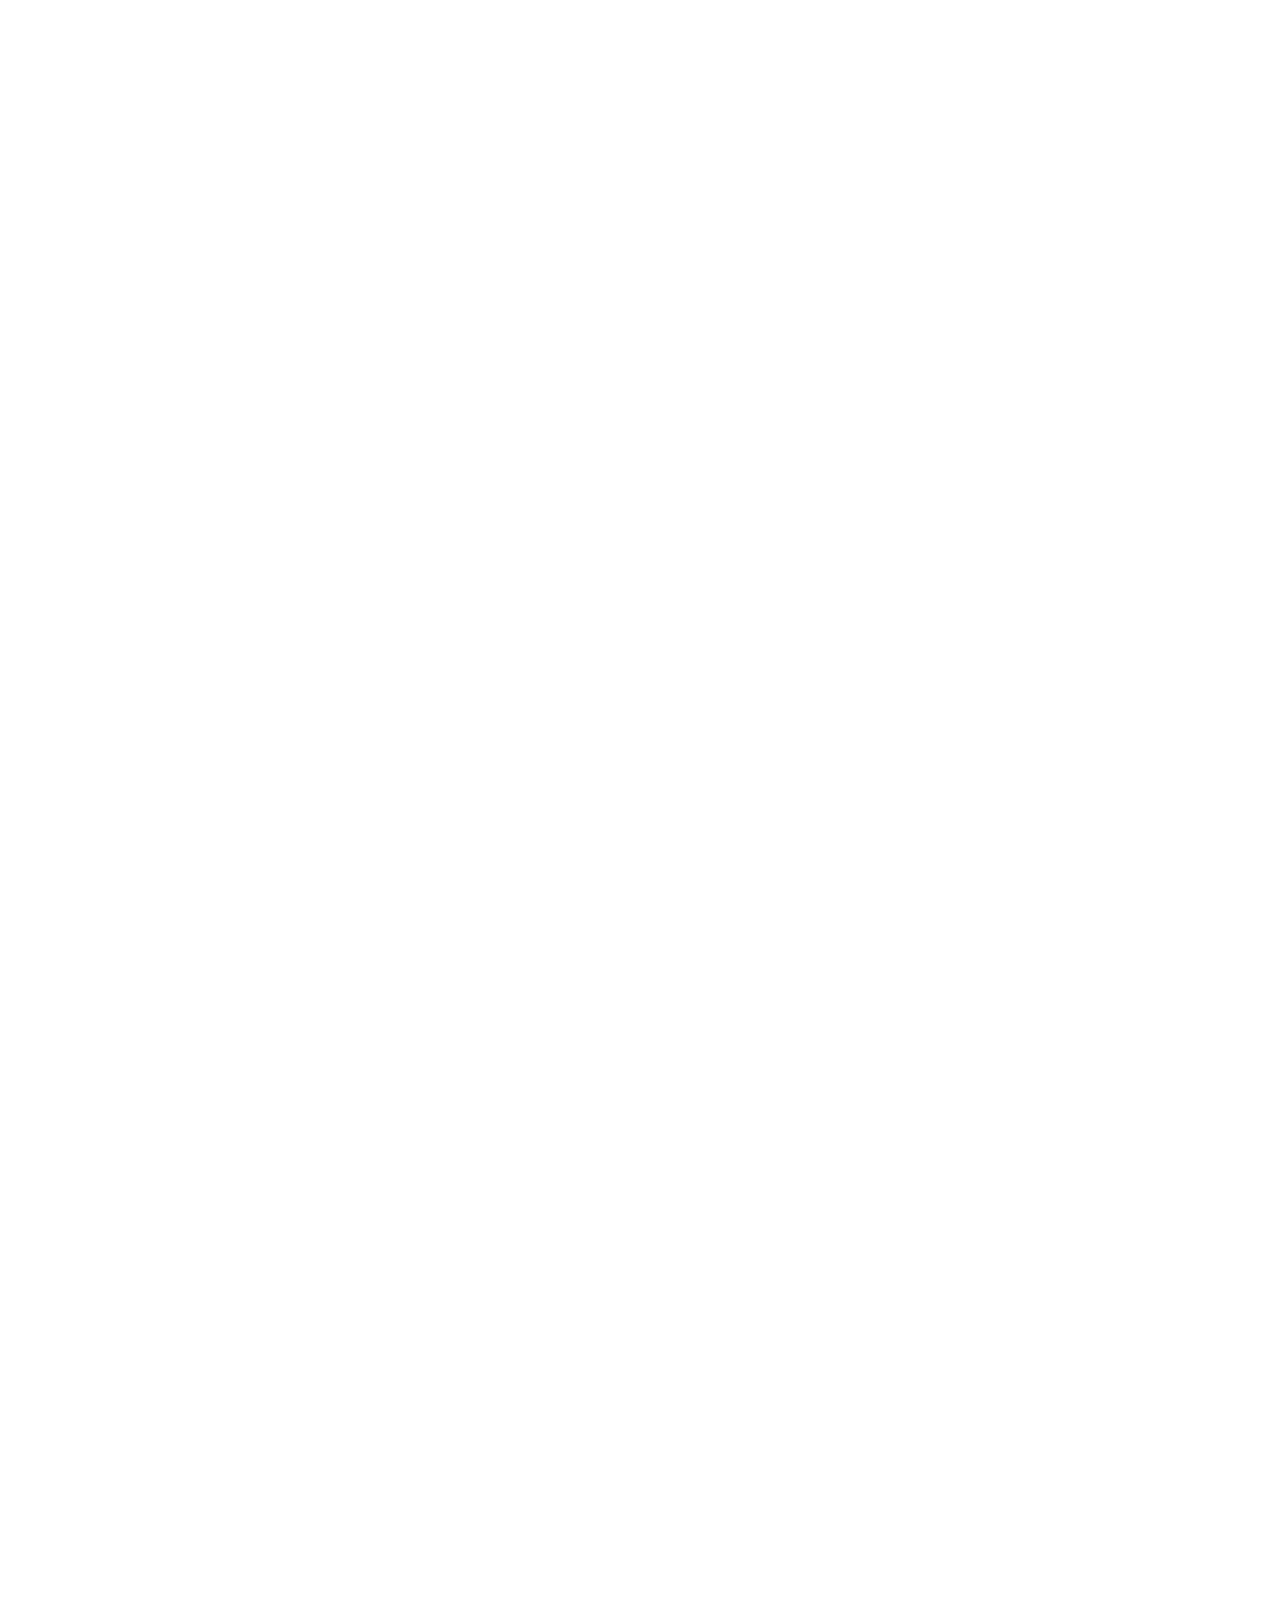
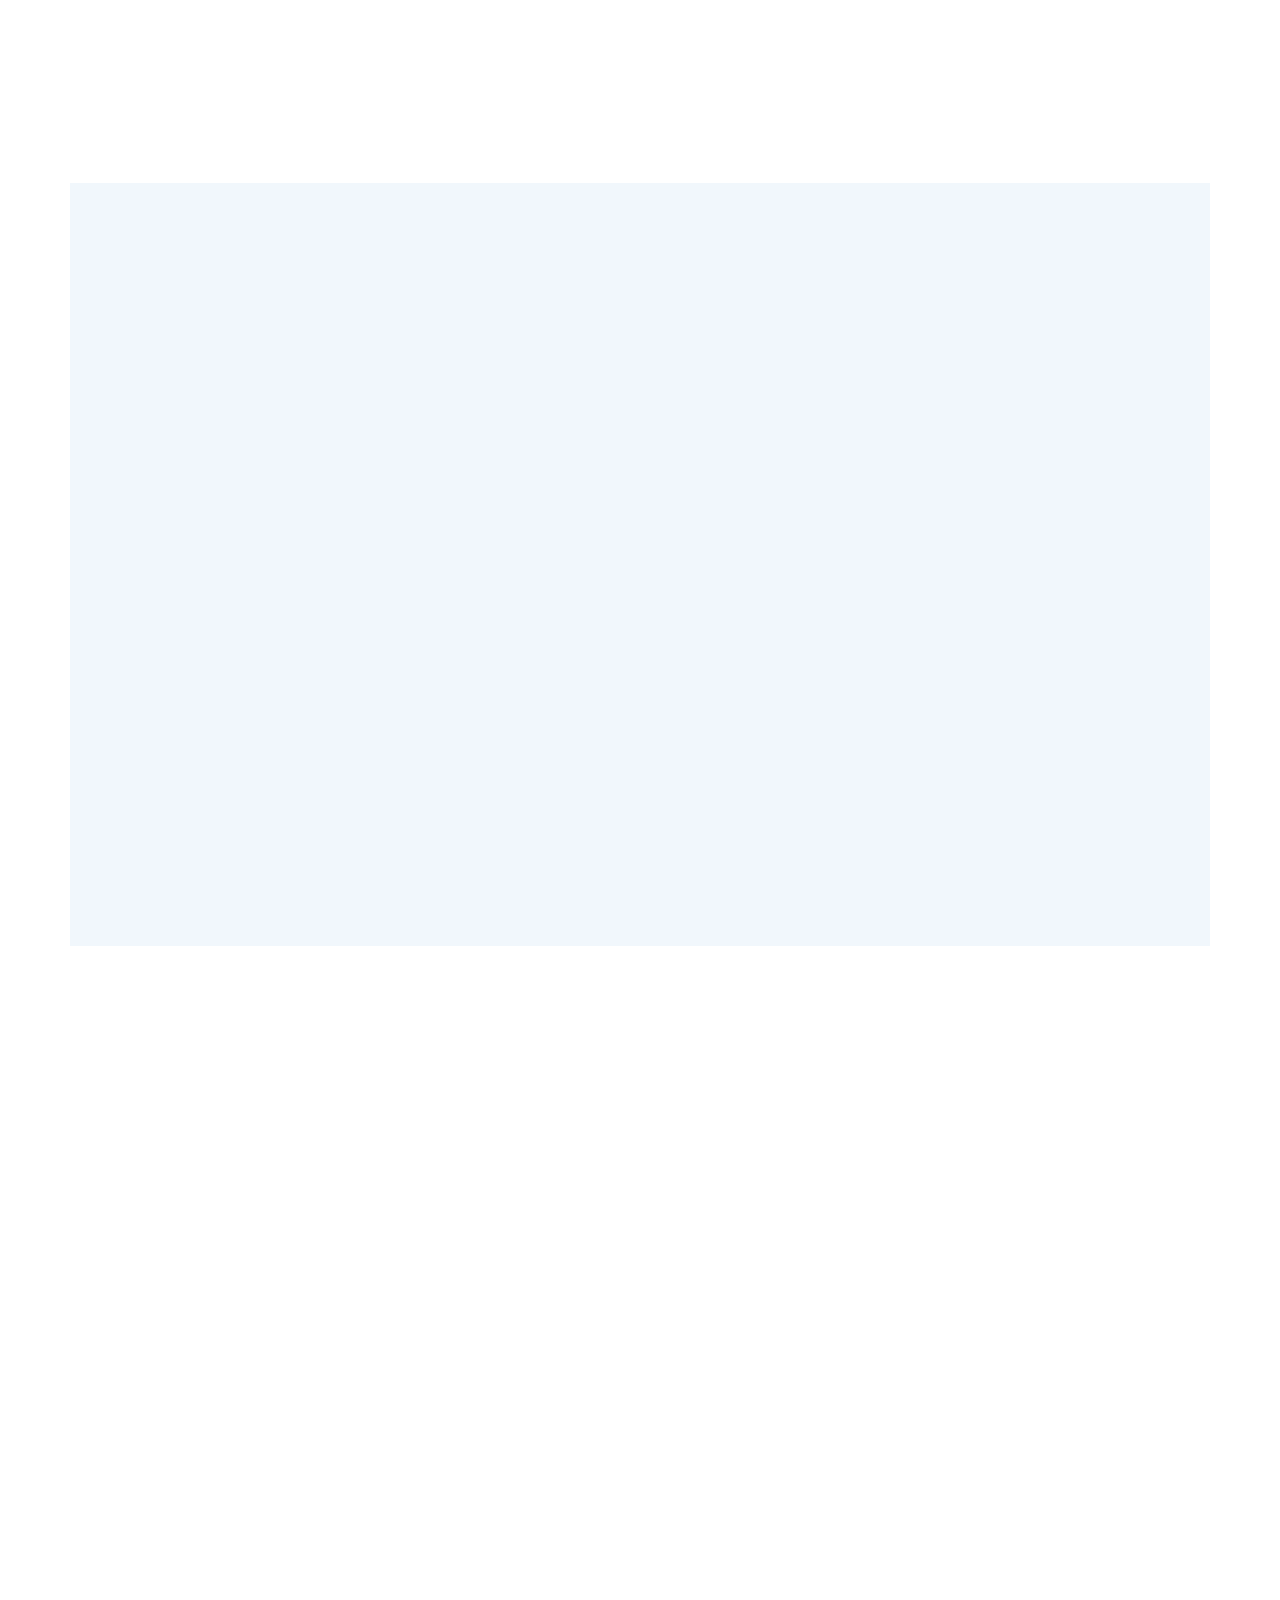
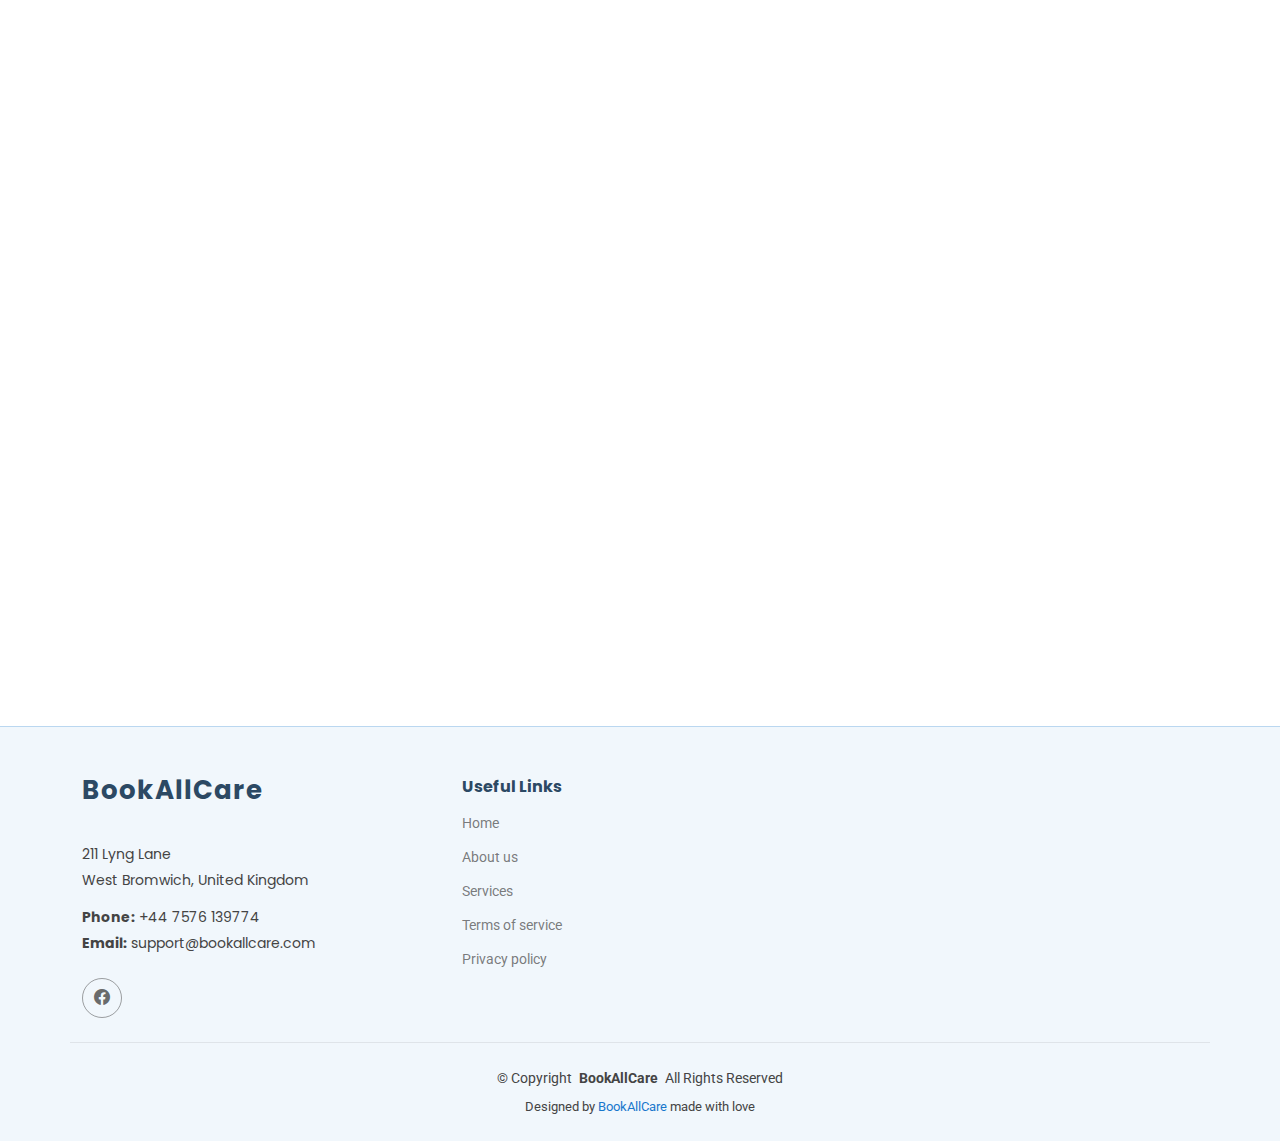
==== commit ac1a5533: "Update index.html Bookall V1.0.0" ====
--- a/index.html
+++ b/index.html
@@ -64,7 +64,7 @@
           <i class="mobile-nav-toggle d-xl-none bi bi-list"></i>
         </nav>
 
-        <a class="cta-btn d-none d-sm-block" href="#appointment">Join For Free</a>
+        <a class="cta-btn d-none d-sm-block" href="https://share.hsforms.com/1QuIvvhRpTVKYL-n9y6aqjQtcrl9">Join For Free</a>
 
       </div>
 
@@ -324,20 +324,25 @@
     </section><!-- /Services Section -->
 
     <!-- Appointment Section -->
-    <section id="appointment" class="appointment section">
+   <section id="appointment" class="appointment section">
     <!-- Section Title -->
     <div class="container section-title" data-aos="fade-up">
         <h2>Join Us!</h2>
+        <p>Become part of the growing BookAllCare network and connect with parents looking for trusted childcare providers.  
+        Create your free profile, manage your availability, and showcase your services effortlessly.</p>
     </div><!-- End Section Title -->
 
     <div class="container" data-aos="fade-up" data-aos-delay="100">
-            <div class="mt-3">
-    <div class="text-center">
-        <a class="cta-btn d-none d-sm-block" href="https://share.hsforms.com/1QuIvvhRpTVKYL-n9y6aqjQtcrl9">Join Us Today</a>
+        <div class="mt-3">
+            <div class="text-center">
+                <a href="https://share.hsforms.com/1QuIvvhRpTVKYL-n9y6aqjQtcrl9" class="btn btn-primary cta-btn d-none d-sm-block">
+                    Join Us Today
+                </a>
+            </div>
+        </div>
     </div>
-</div>
-    </div>
-</section><!-- /Appointment Section -->
+</section>
+<!-- /Appointment Section -->
 
 
 <!-- /Appointment Section -->
@@ -884,13 +889,6 @@
   <!-- Replace your existing form with HubSpot's form -->
   <div class="text-center" id="hubspot-form"></div>
 
-  <div class="col-md-12 text-center">
-    <div class="loading">Loading</div>
-    <div class="error-message"></div>
-    <div class="sent-message">Your message has been sent. Thank you!</div>
-
-    <button type="submit">Send Message</button>
-  </div>
 </div>
 <!-- End Contact Form -->
 
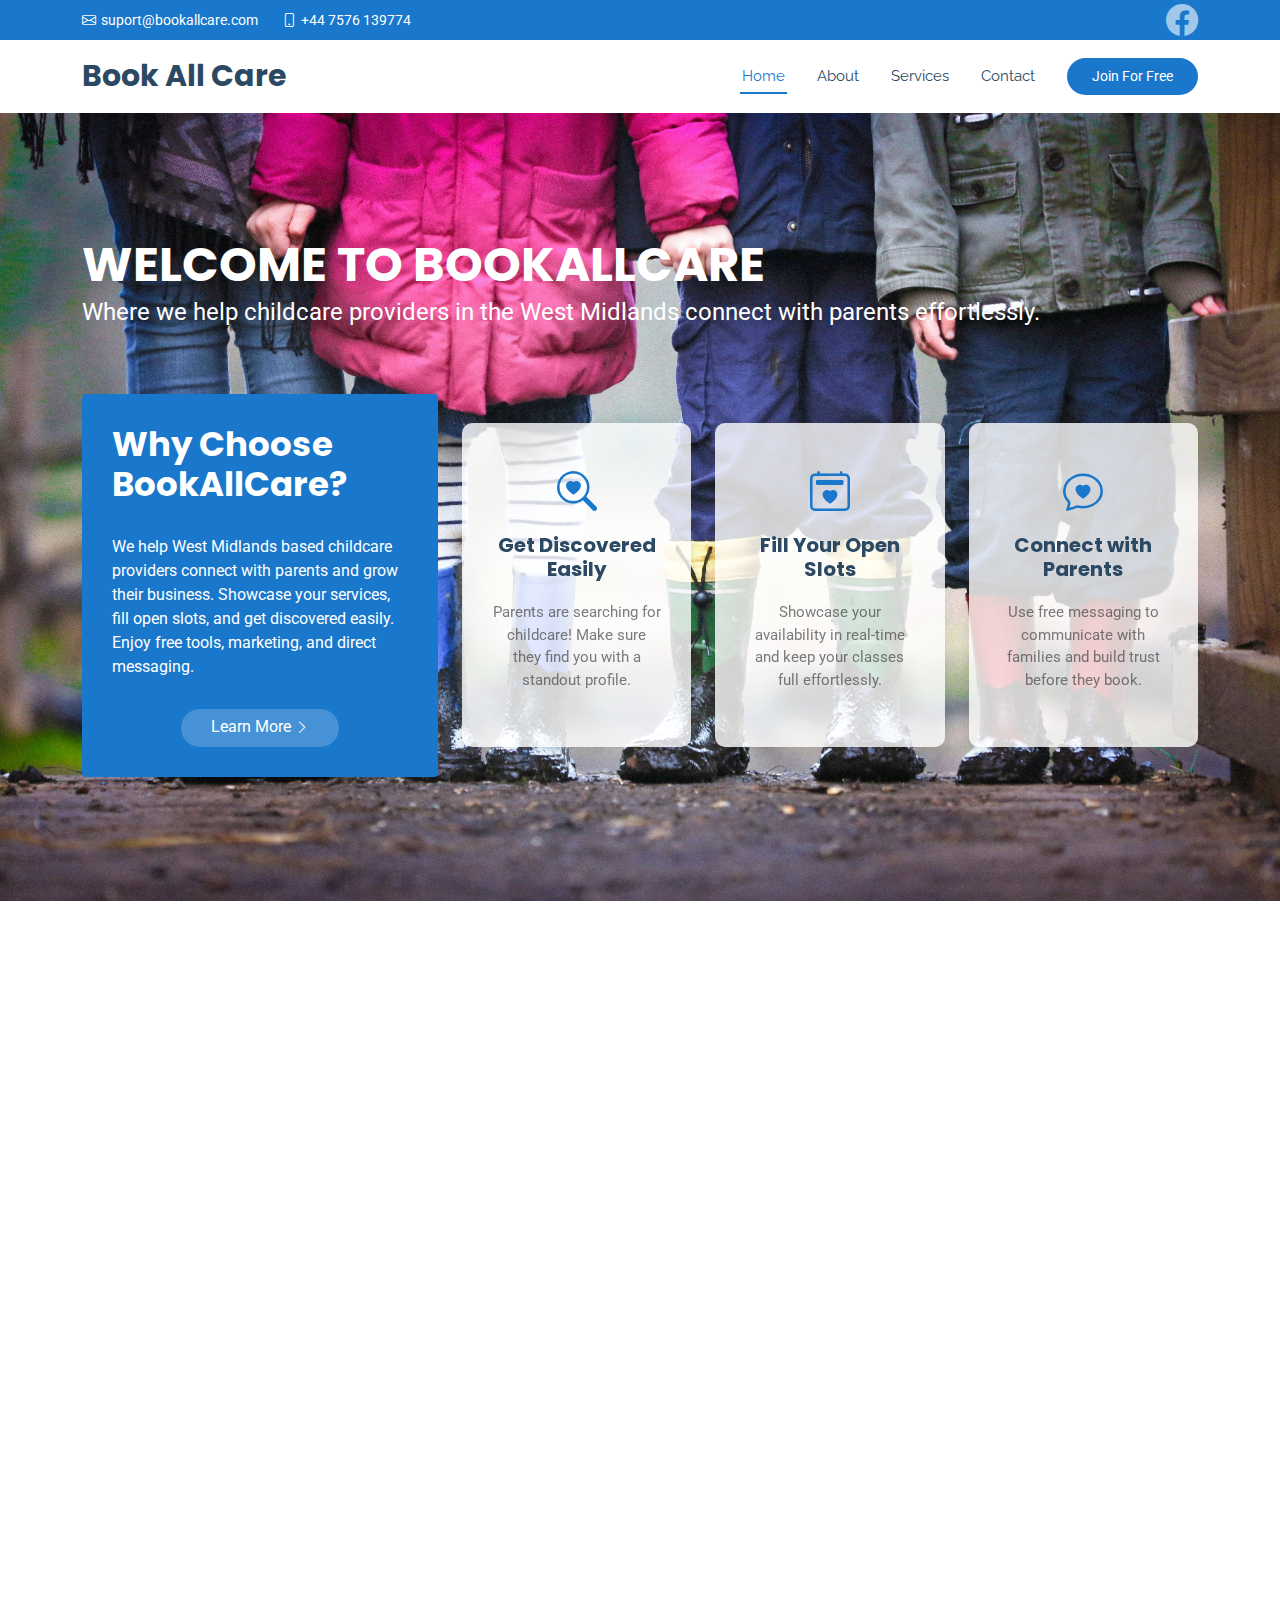
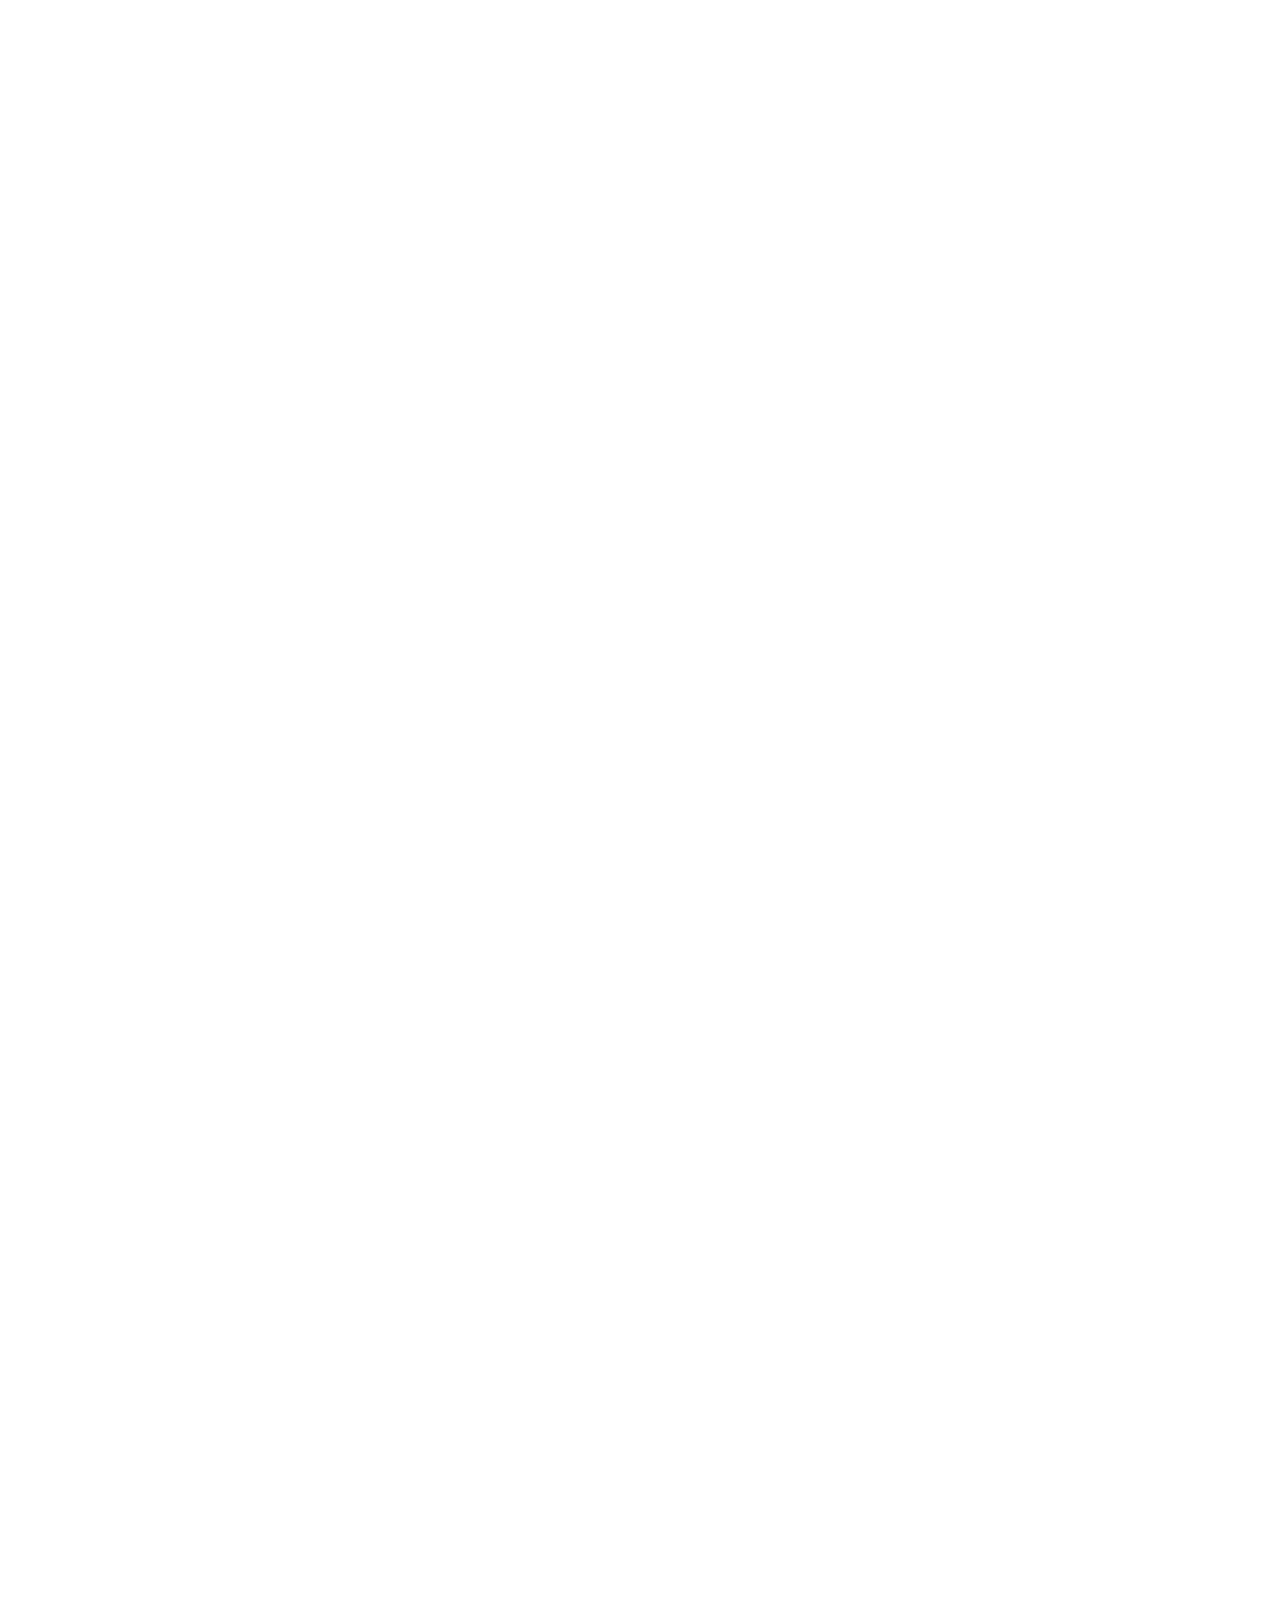
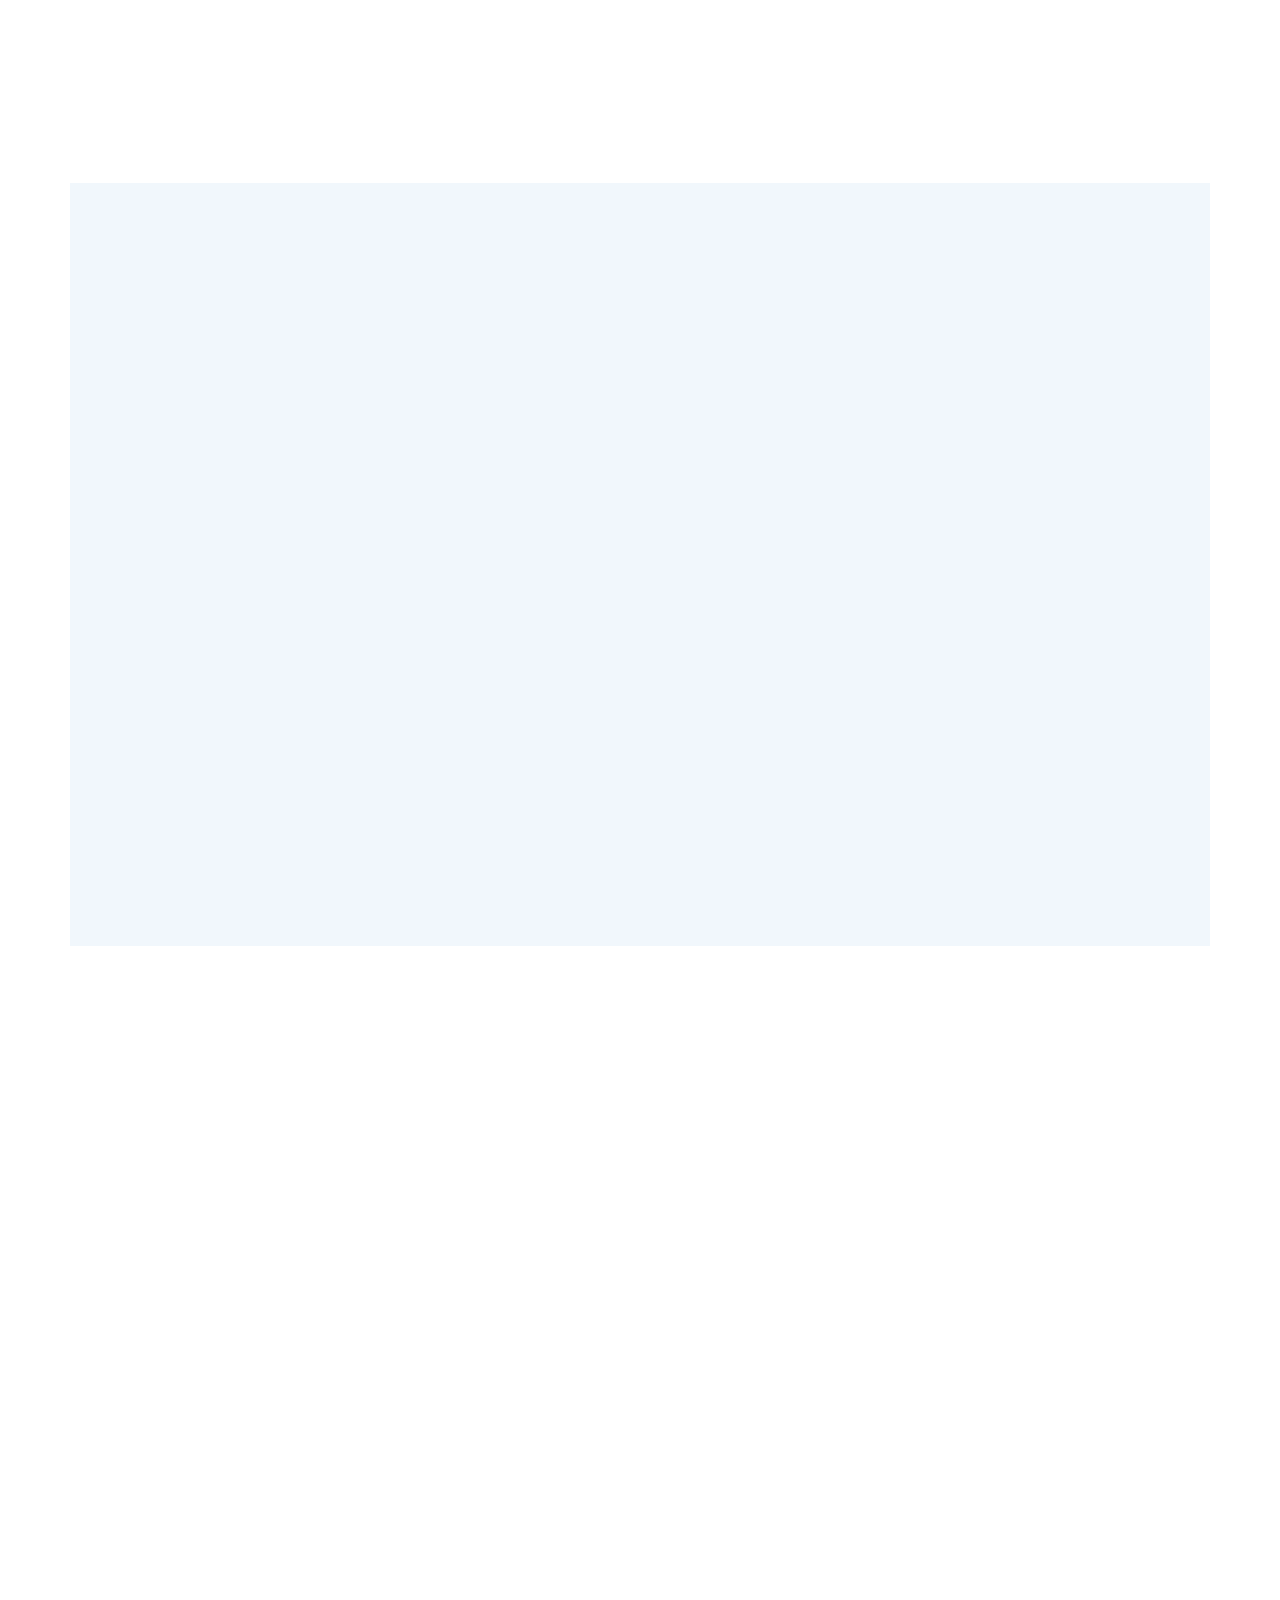
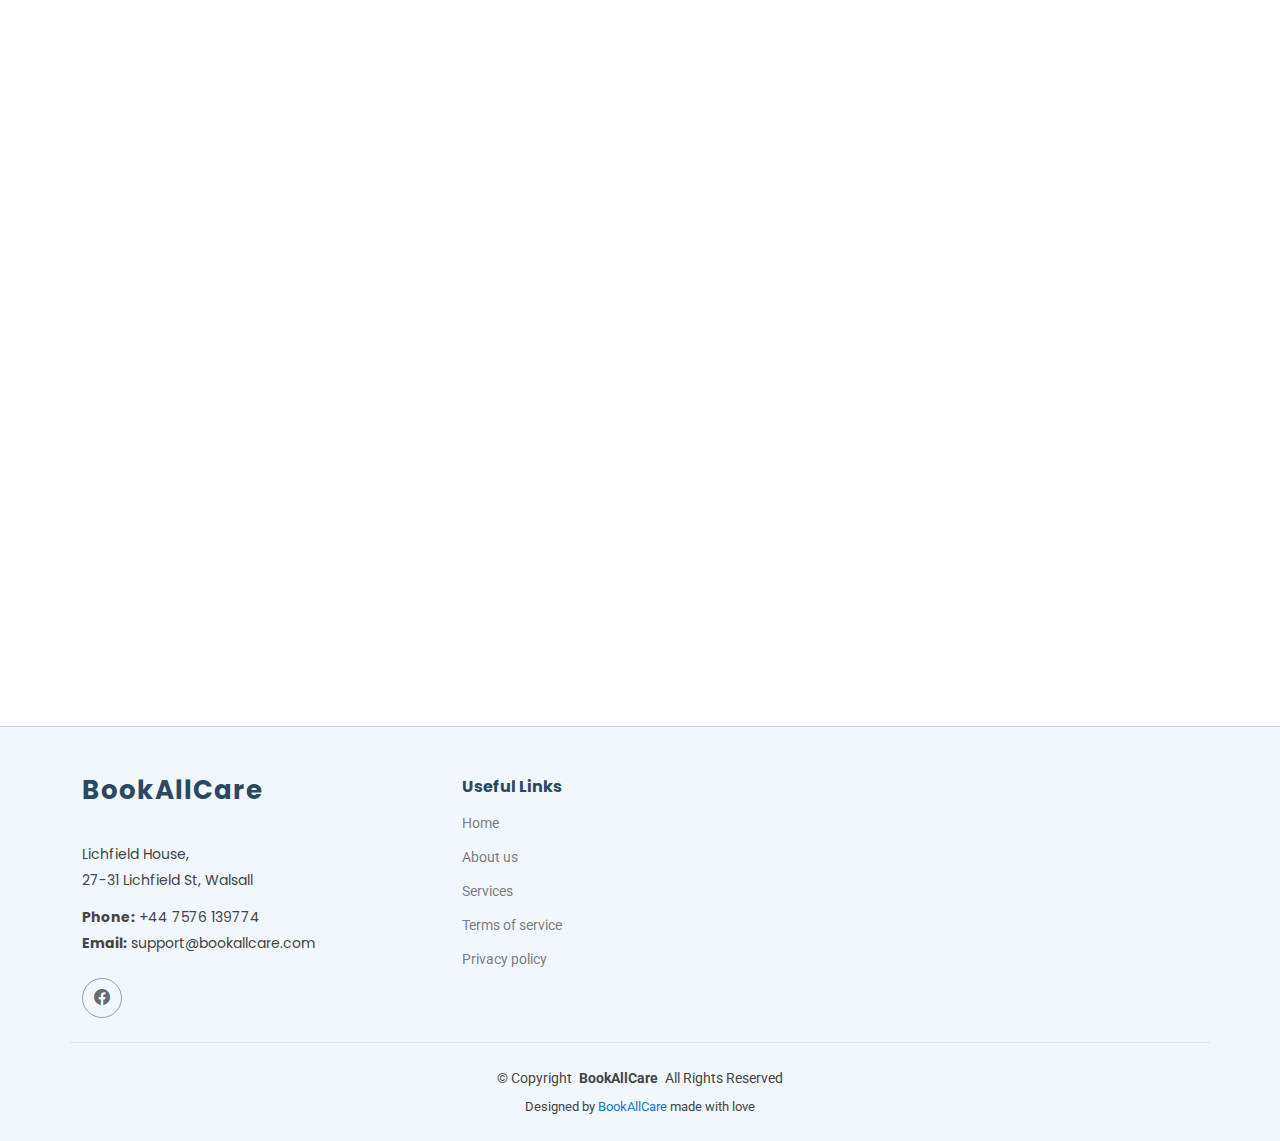
==== commit 4299c5f7: "Update index.html" ====
--- a/index.html
+++ b/index.html
@@ -9,8 +9,9 @@
   <meta name="keywords" content="">
 
   <!-- Favicons -->
-  <link href="assets/img/favicon.png" rel="icon">
-  <link href="assets/img/apple-touch-icon.png" rel="apple-touch-icon">
+<!--  <link href="assets/img/favicon.png" rel="icon"
+  <link href="assets/img/apple-touch-icon.png" rel="apple-touch-icon"> -->
+  <link href="assets/img/logo.png" rel="icon">
 
   <!-- Fonts -->
   <link href="https://fonts.googleapis.com" rel="preconnect">
@@ -146,7 +147,7 @@
 
           <div class="col-lg-6 position-relative align-self-start" data-aos="fade-up" data-aos-delay="200">
             <img src="assets/img/about.jpg" class="img-fluid" alt="">
-            <a href="https://www.youtube.com/watch?v=Y7f98aduVJ8" class="glightbox pulsating-play-btn"></a>
+            <a href="https://youtu.be/rZhnzY1mxi4?si=pTVSxuFdJ2Qe4aXS" class="glightbox pulsating-play-btn"></a>
           </div>
 
           <div class="col-lg-6 content" data-aos="fade-up" data-aos-delay="100">
@@ -909,8 +910,8 @@
             <span class="sitename">BookAllCare</span>
           </a>
           <div class="footer-contact pt-3">
-            <p>211 Lyng Lane </p>
-            <p> West Bromwich, United Kingdom</p>
+            <p>Lichfield House,  </p>
+            <p> 27-31 Lichfield St, Walsall</p>
             <p class="mt-3"><strong>Phone:</strong> <span>+44 7576 139774</span></p>
             <p><strong>Email:</strong> <span>support@bookallcare.com</span></p>
           </div>
@@ -936,7 +937,7 @@
     <div class="container copyright text-center mt-4">
       <p>© <span>Copyright</span> <strong class="px-1 sitename">BookAllCare</strong> <span>All Rights Reserved</span></p>
       <div class="credits">
-        Designed by <a href="https://bootstrapmade.com/">BookAllCare</a> made with love<a href=“https://themewagon.com>
+        Designed by <a href="https://www.facebook.com/profile.php?id=61573003741180">BookAllCare</a> made with love<a href=“https://themewagon.com>
       </div>
     </div>
 
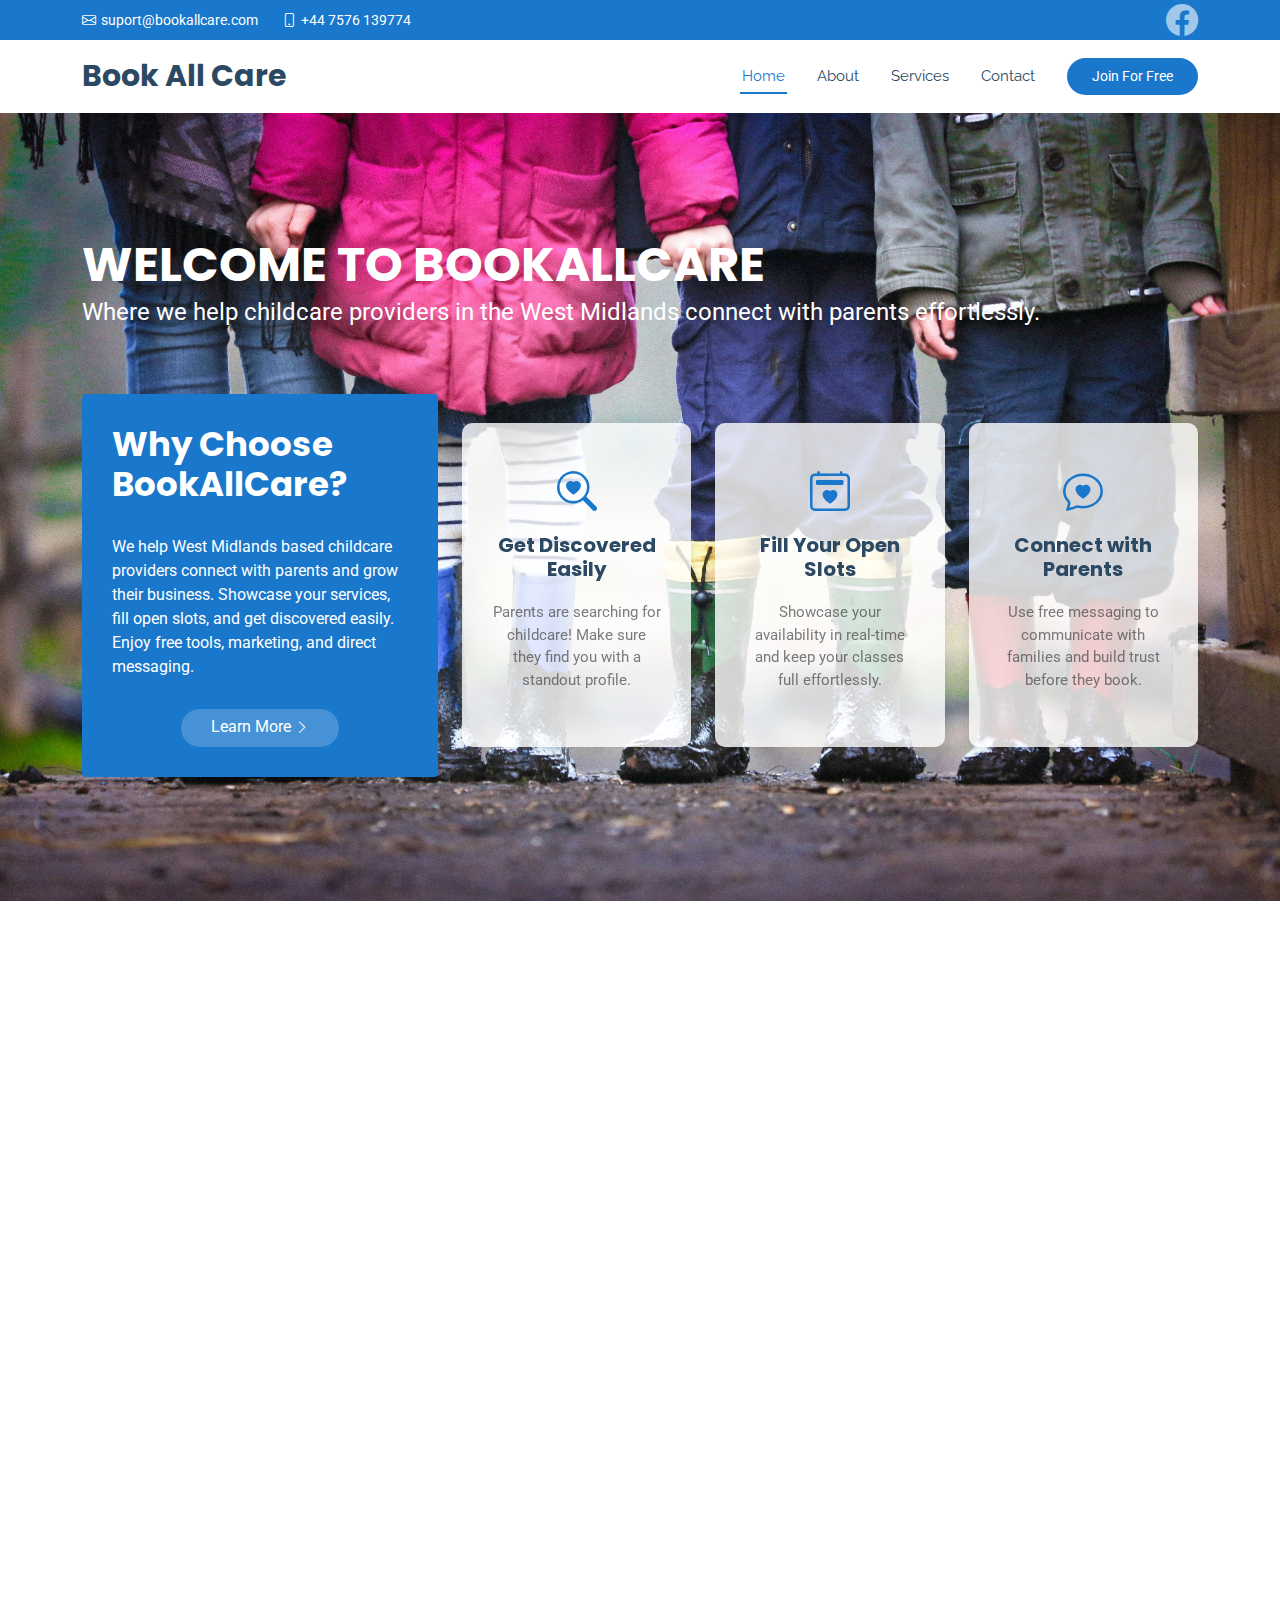
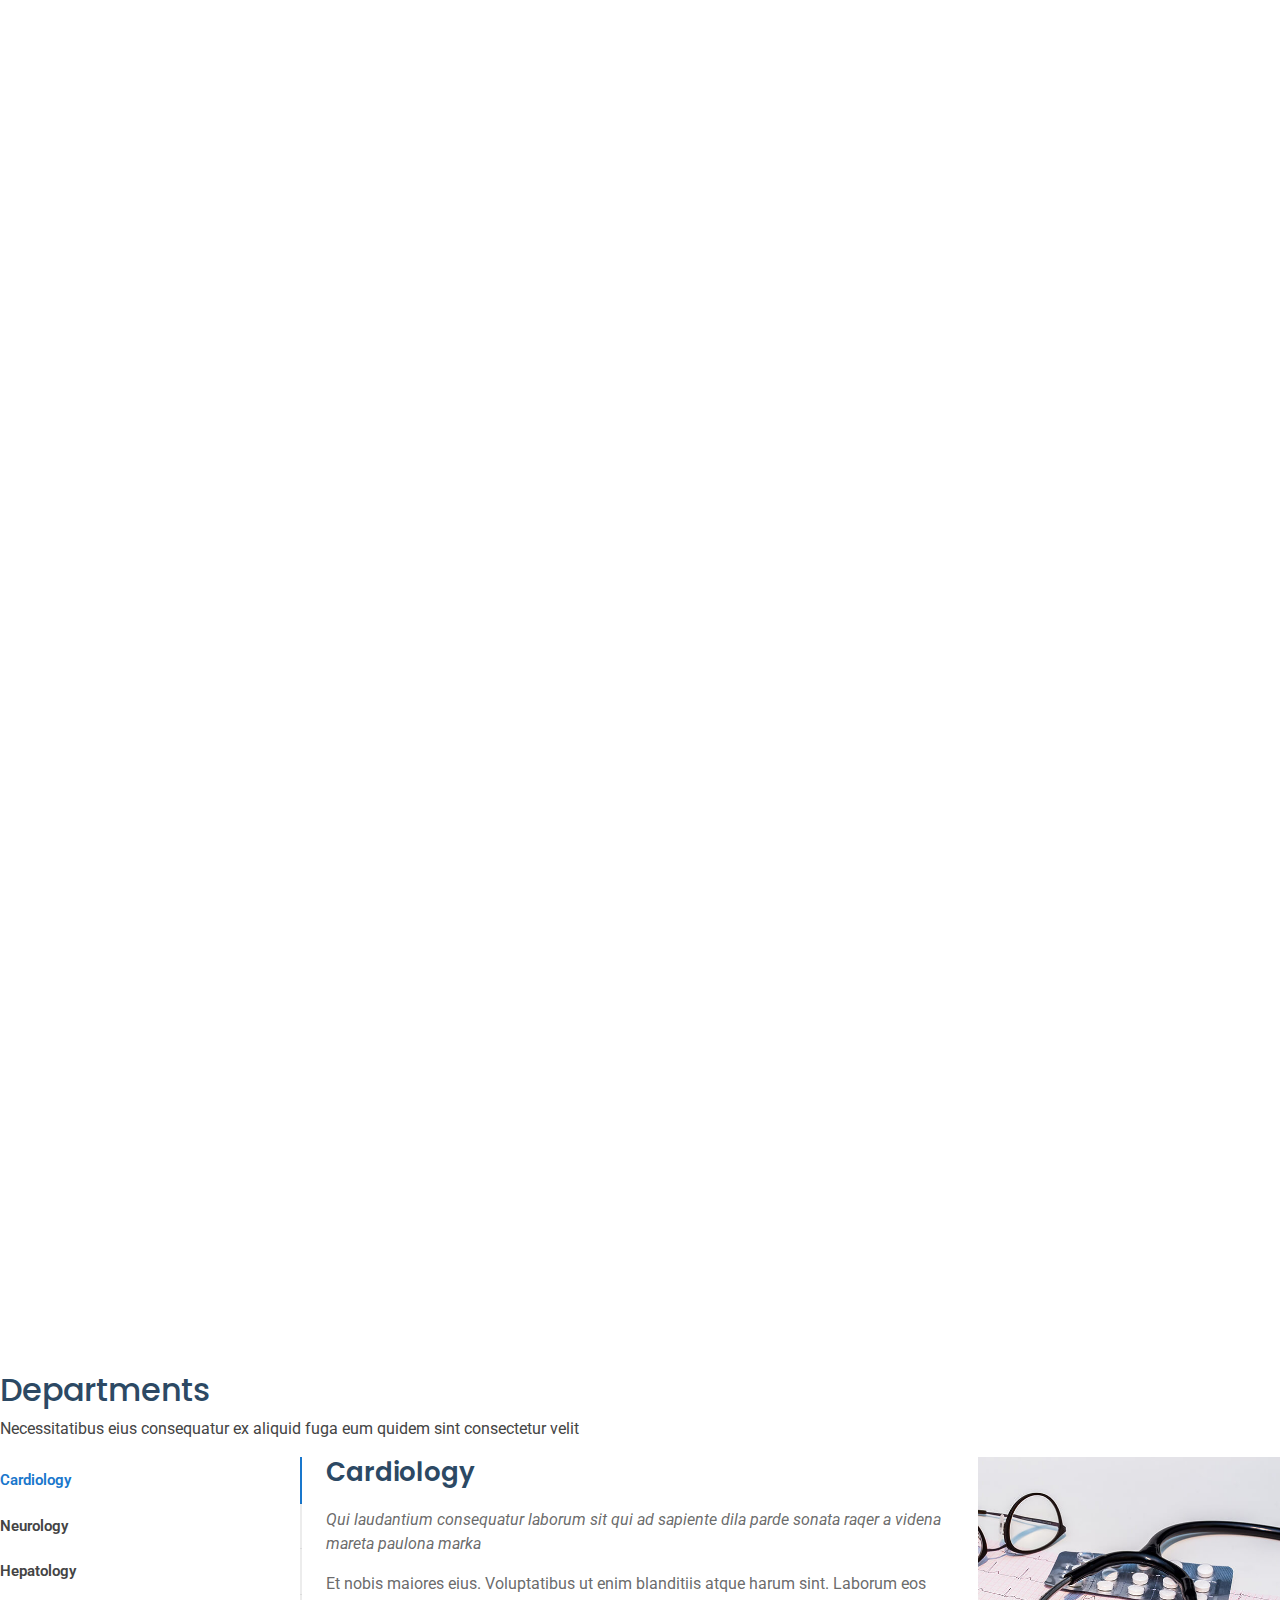
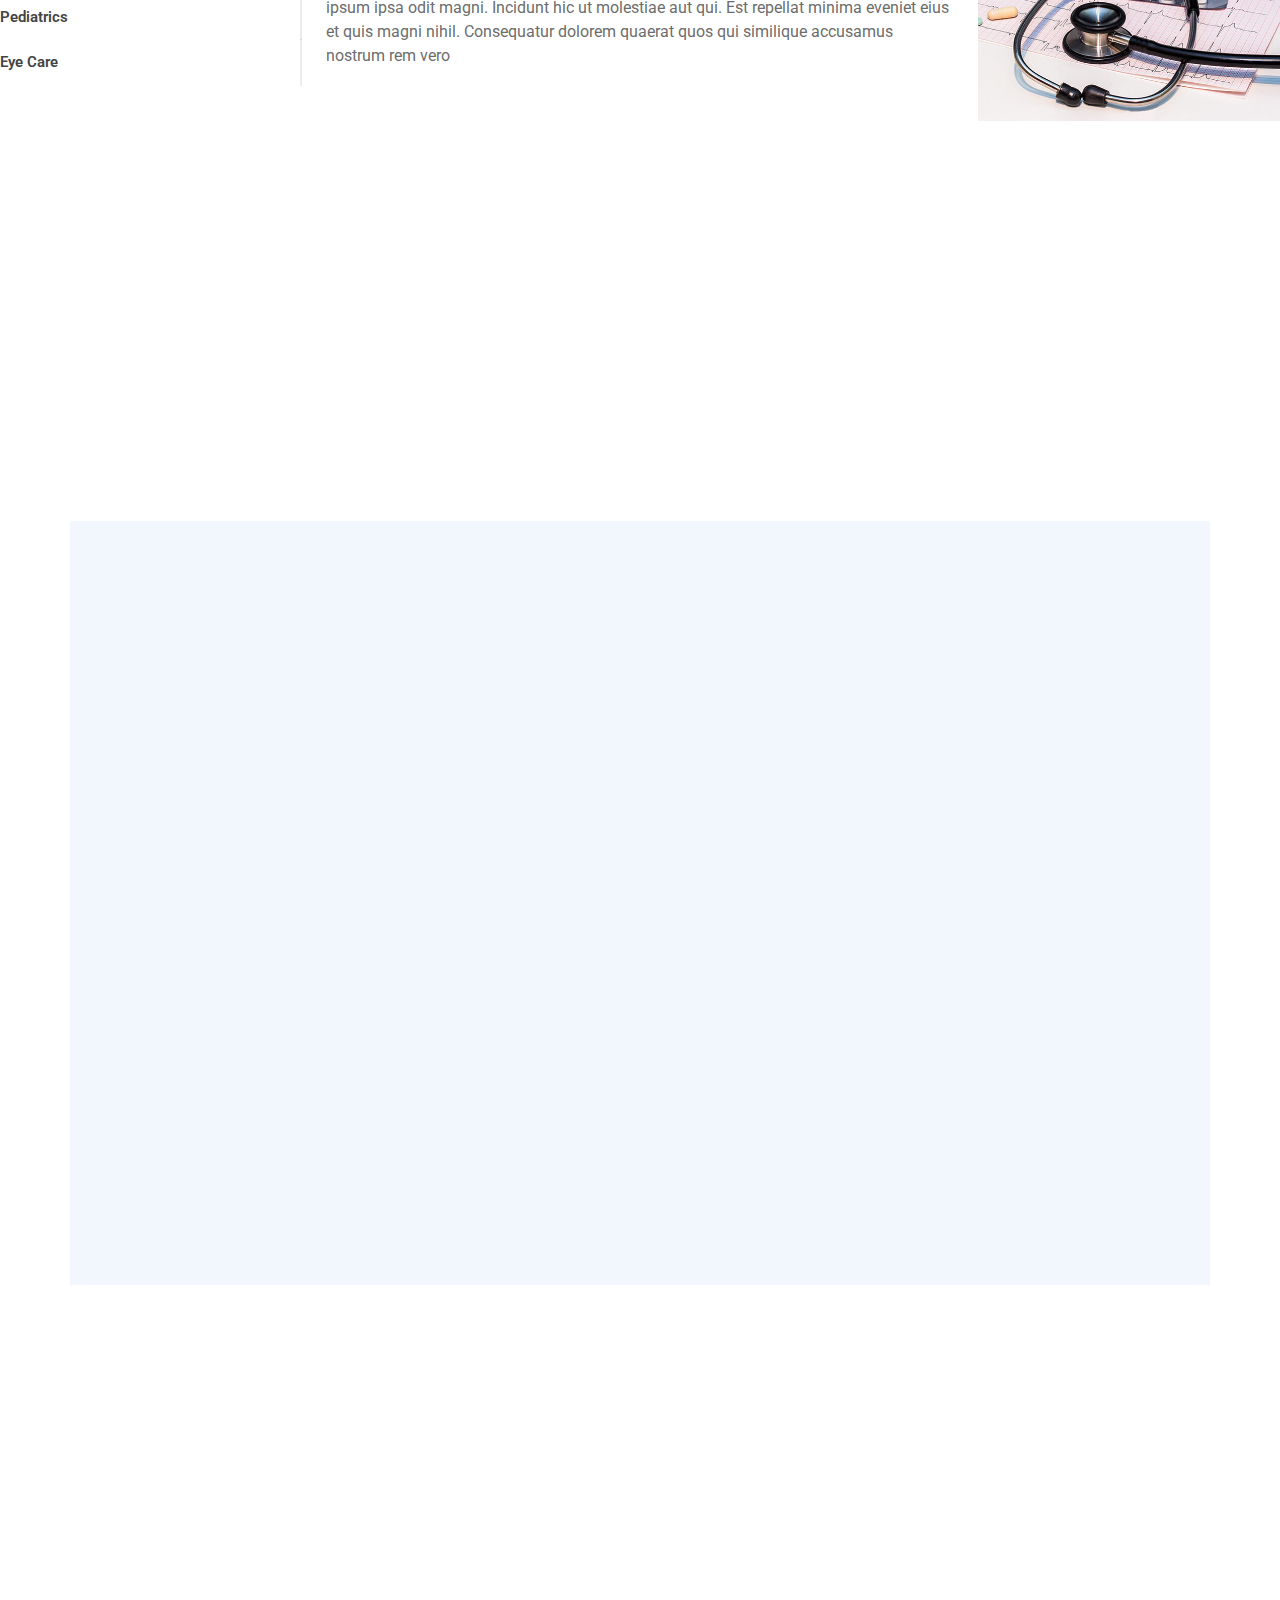
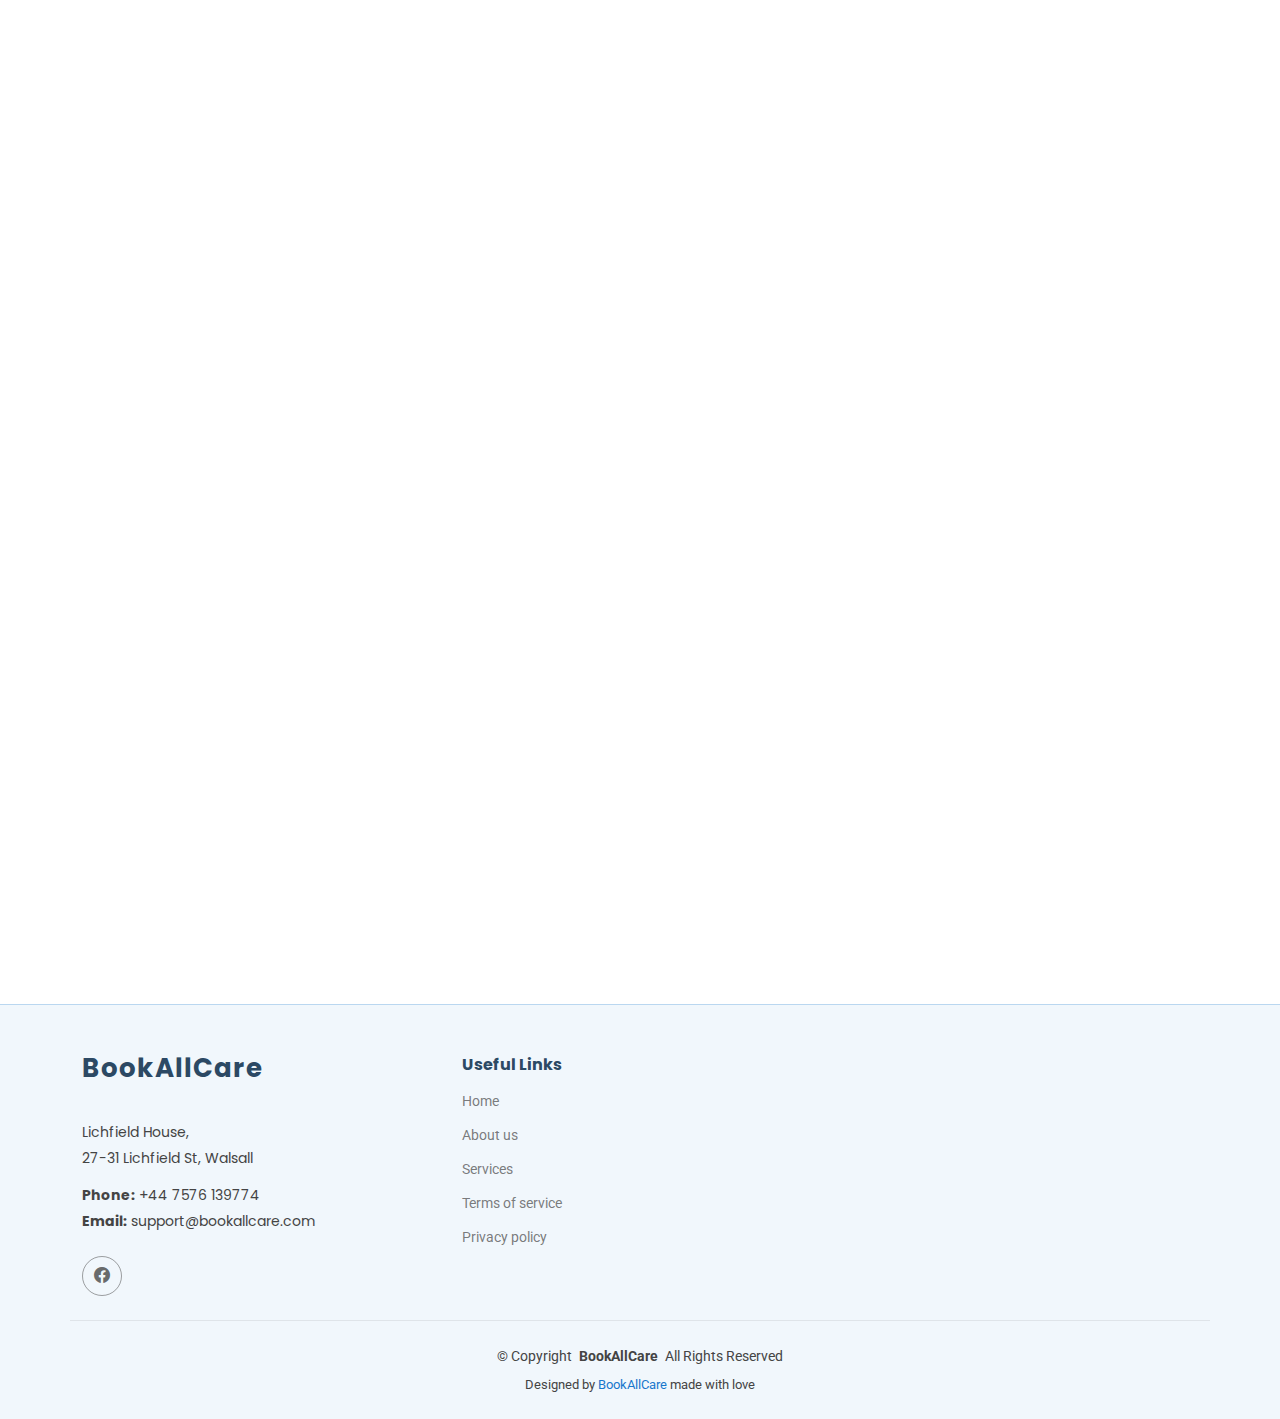
==== commit 9d04b459: "Update index.html Testing articles section" ====
--- a/index.html
+++ b/index.html
@@ -348,7 +348,7 @@
 
 <!-- /Appointment Section -->
 
-    <!-- Departments Section 
+    <!-- Departments Section -->
     <section id="departments" class="departments section">
 
       <! Section Title 
@@ -449,7 +449,7 @@
 
     </section><!-- /Departments Section -->
 
-    <!-- Doctors Section -->
+    <!-- Doctors Section --
     <section id="doctors" class="doctors section">
 
       <!-- Section Title -->
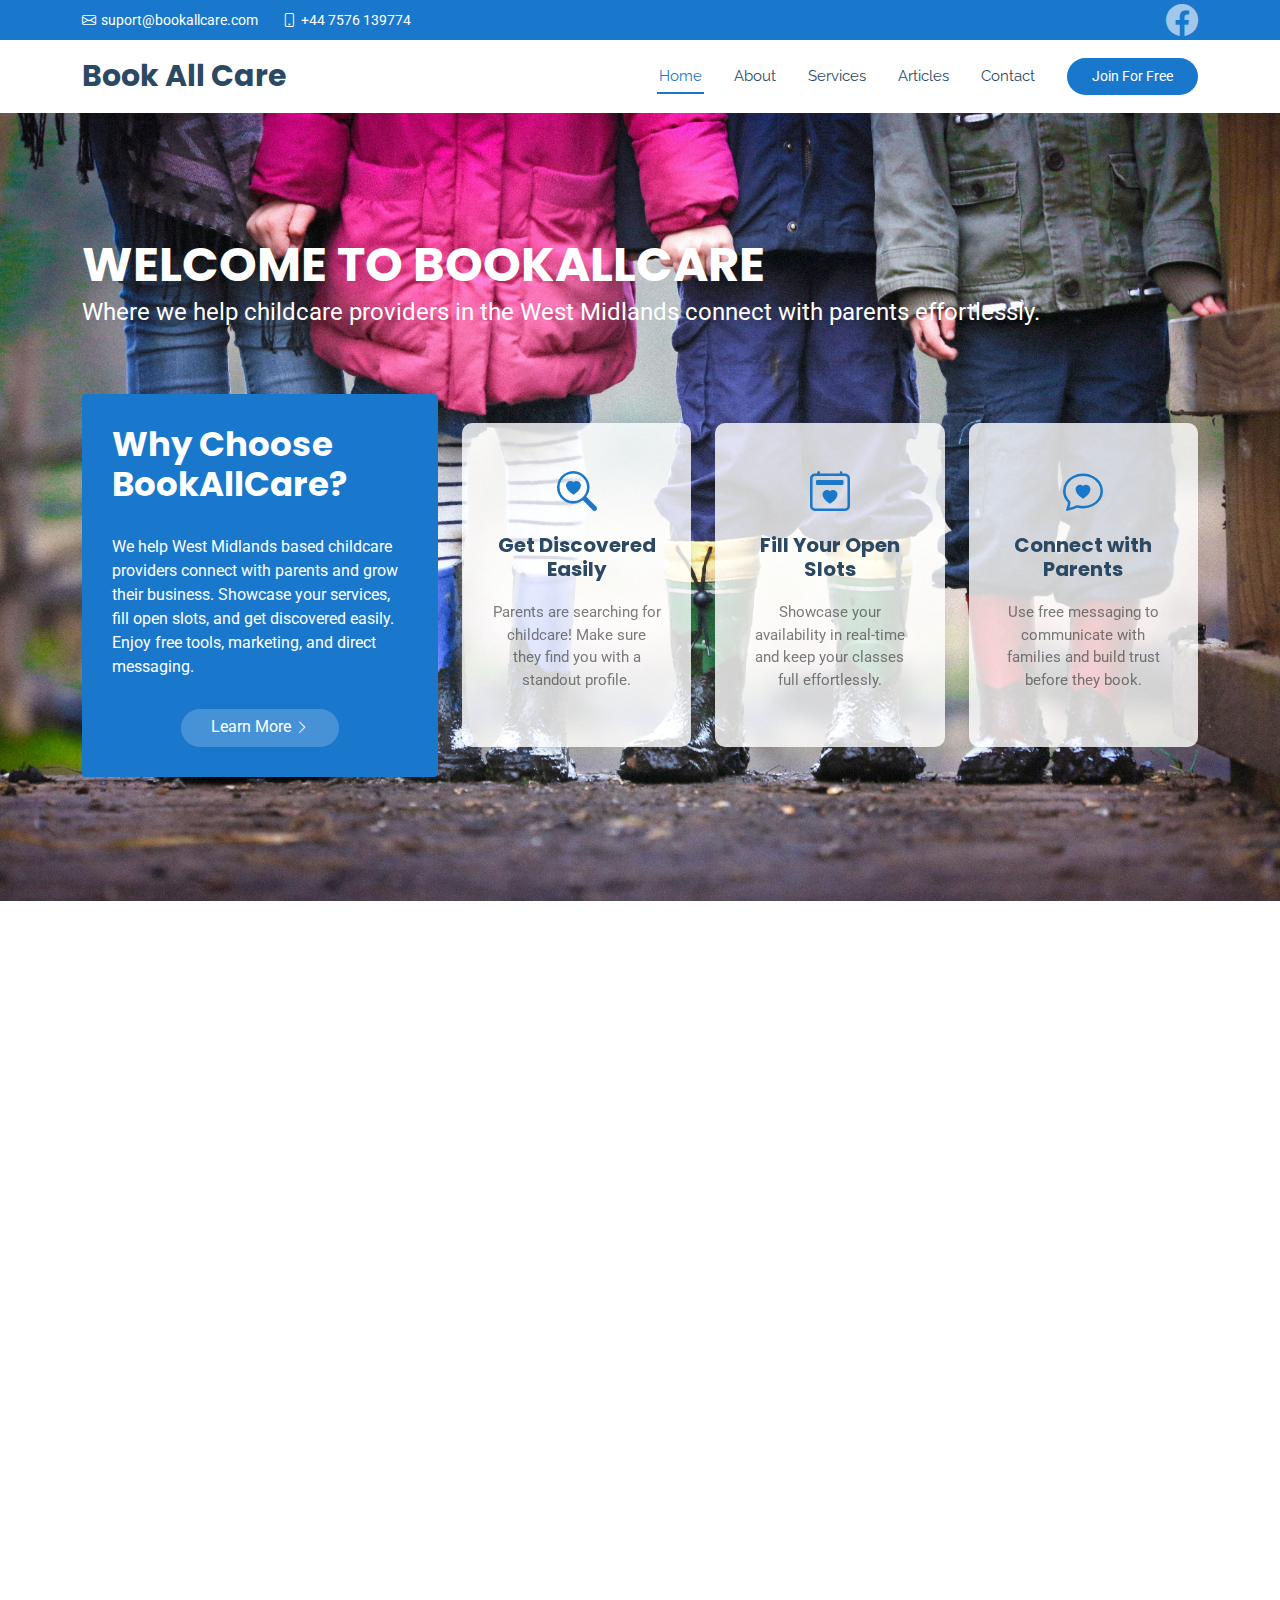
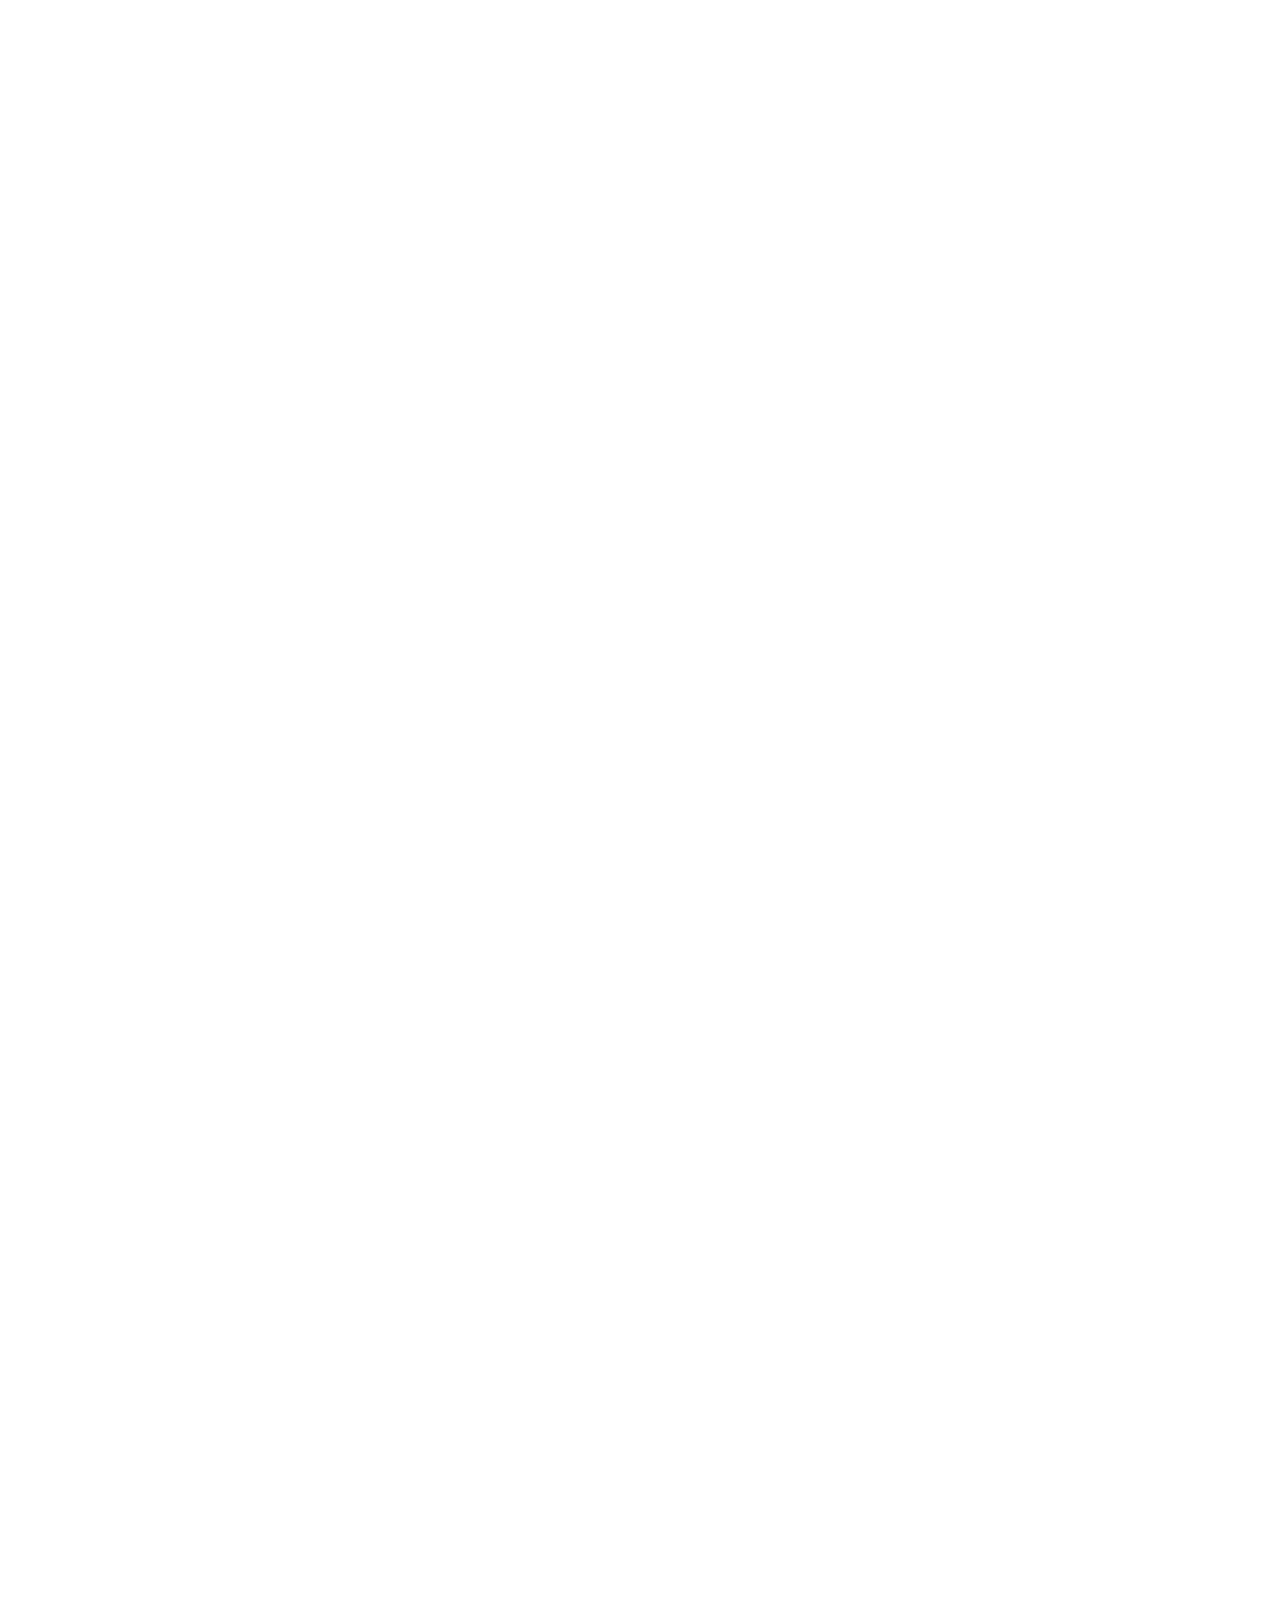
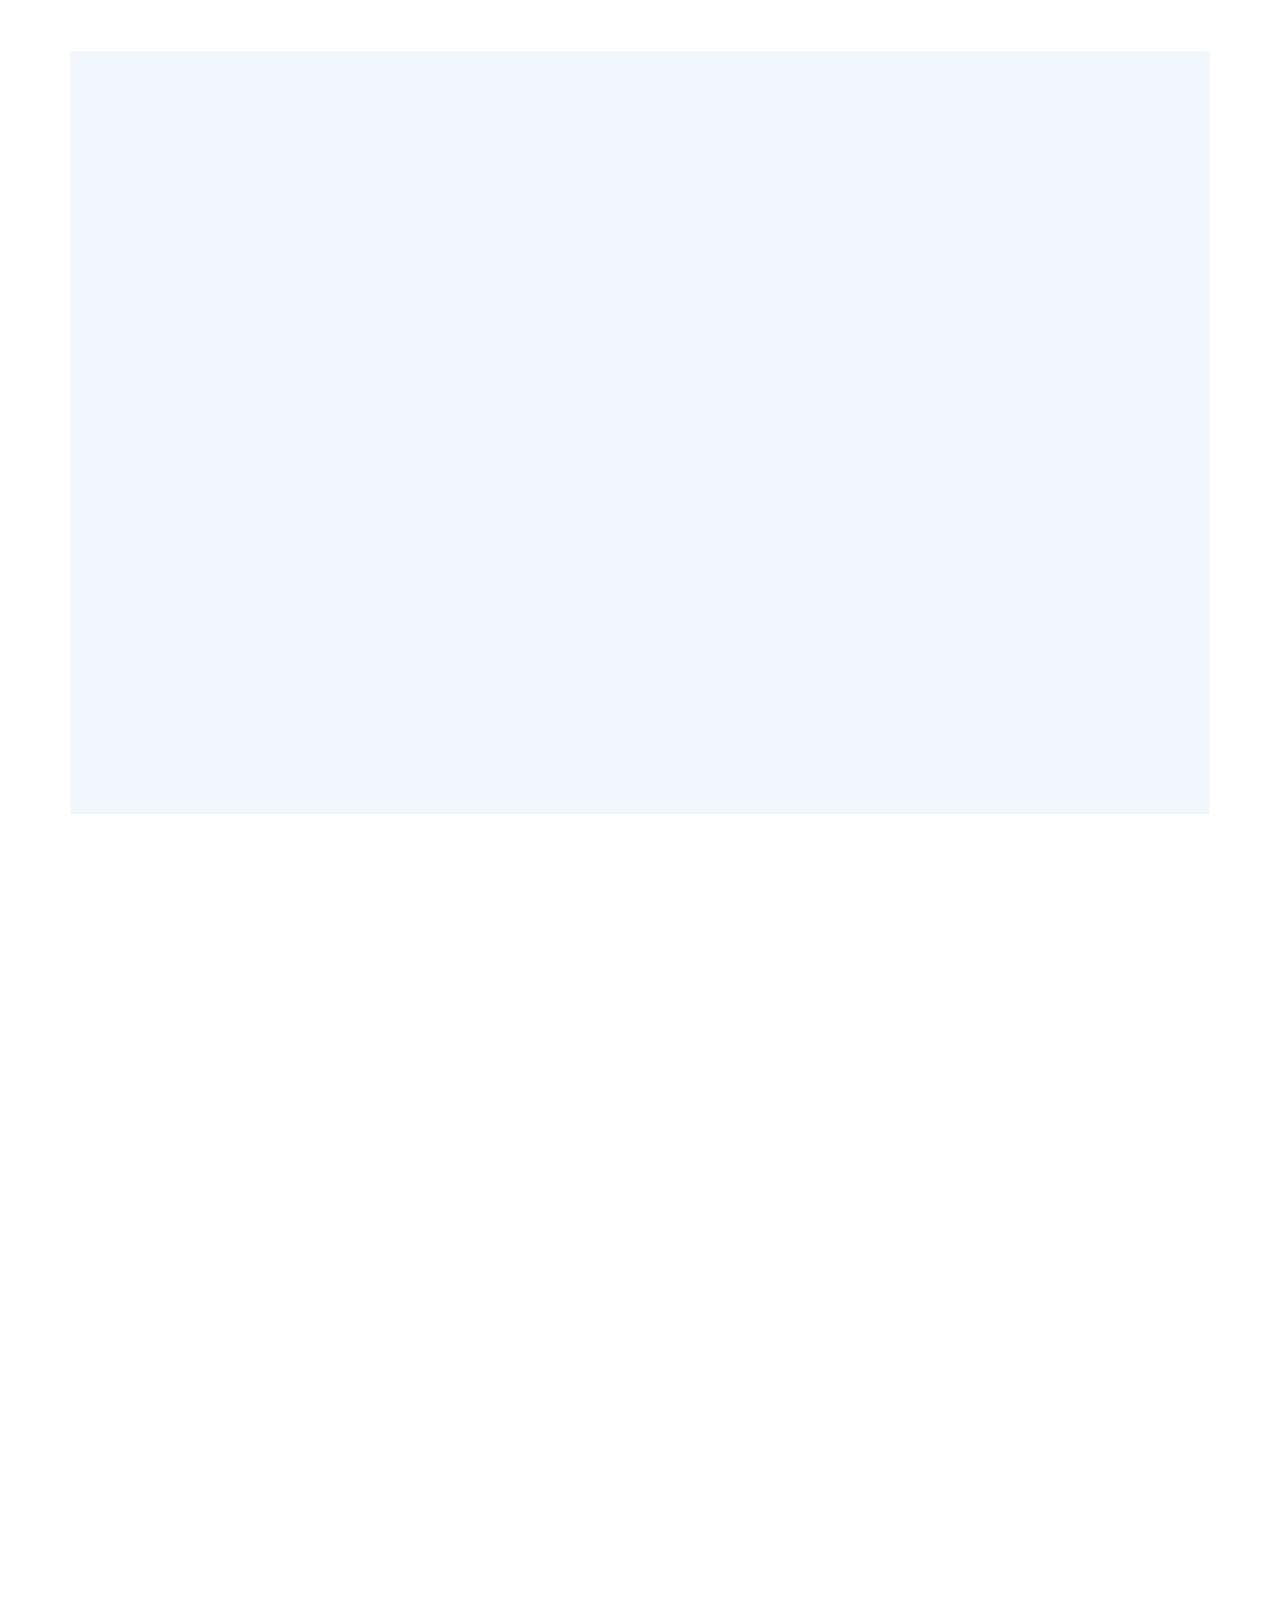
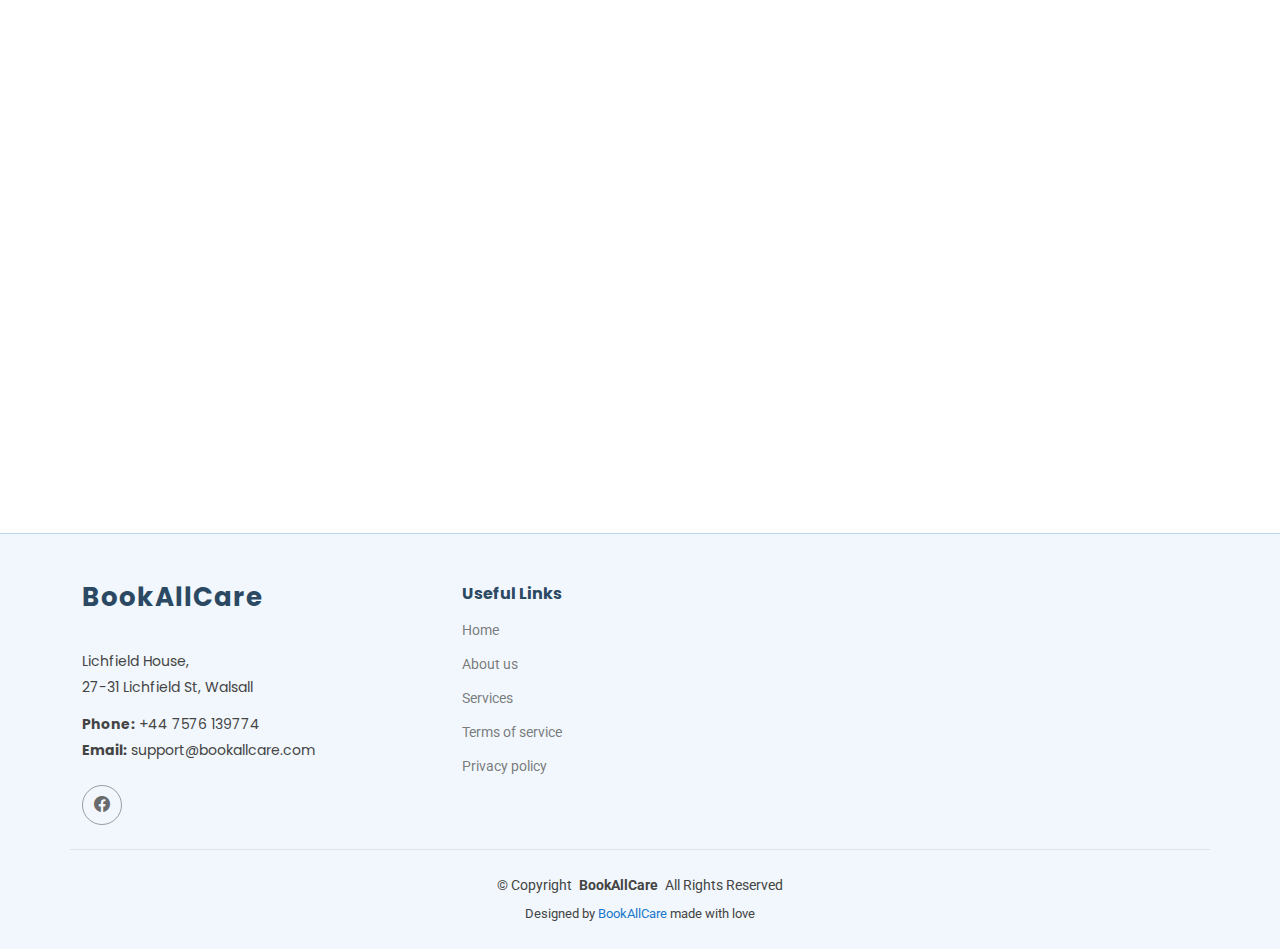
==== commit 8a161050: "Update index.html changes" ====
--- a/index.html
+++ b/index.html
@@ -60,6 +60,7 @@
             <li><a href="#hero" class="active">Home<br></a></li>
             <li><a href="#about">About</a></li>
             <li><a href="#services">Services</a></li>
+            <li><a href="articles.html">Articles</a></li>
             <li><a href="#contact">Contact</a></li>
           </ul>
           <i class="mobile-nav-toggle d-xl-none bi bi-list"></i>
@@ -348,7 +349,7 @@
 
 <!-- /Appointment Section -->
 
-    <!-- Departments Section -->
+    <!-- Departments Section --
     <section id="departments" class="departments section">
 
       <! Section Title 
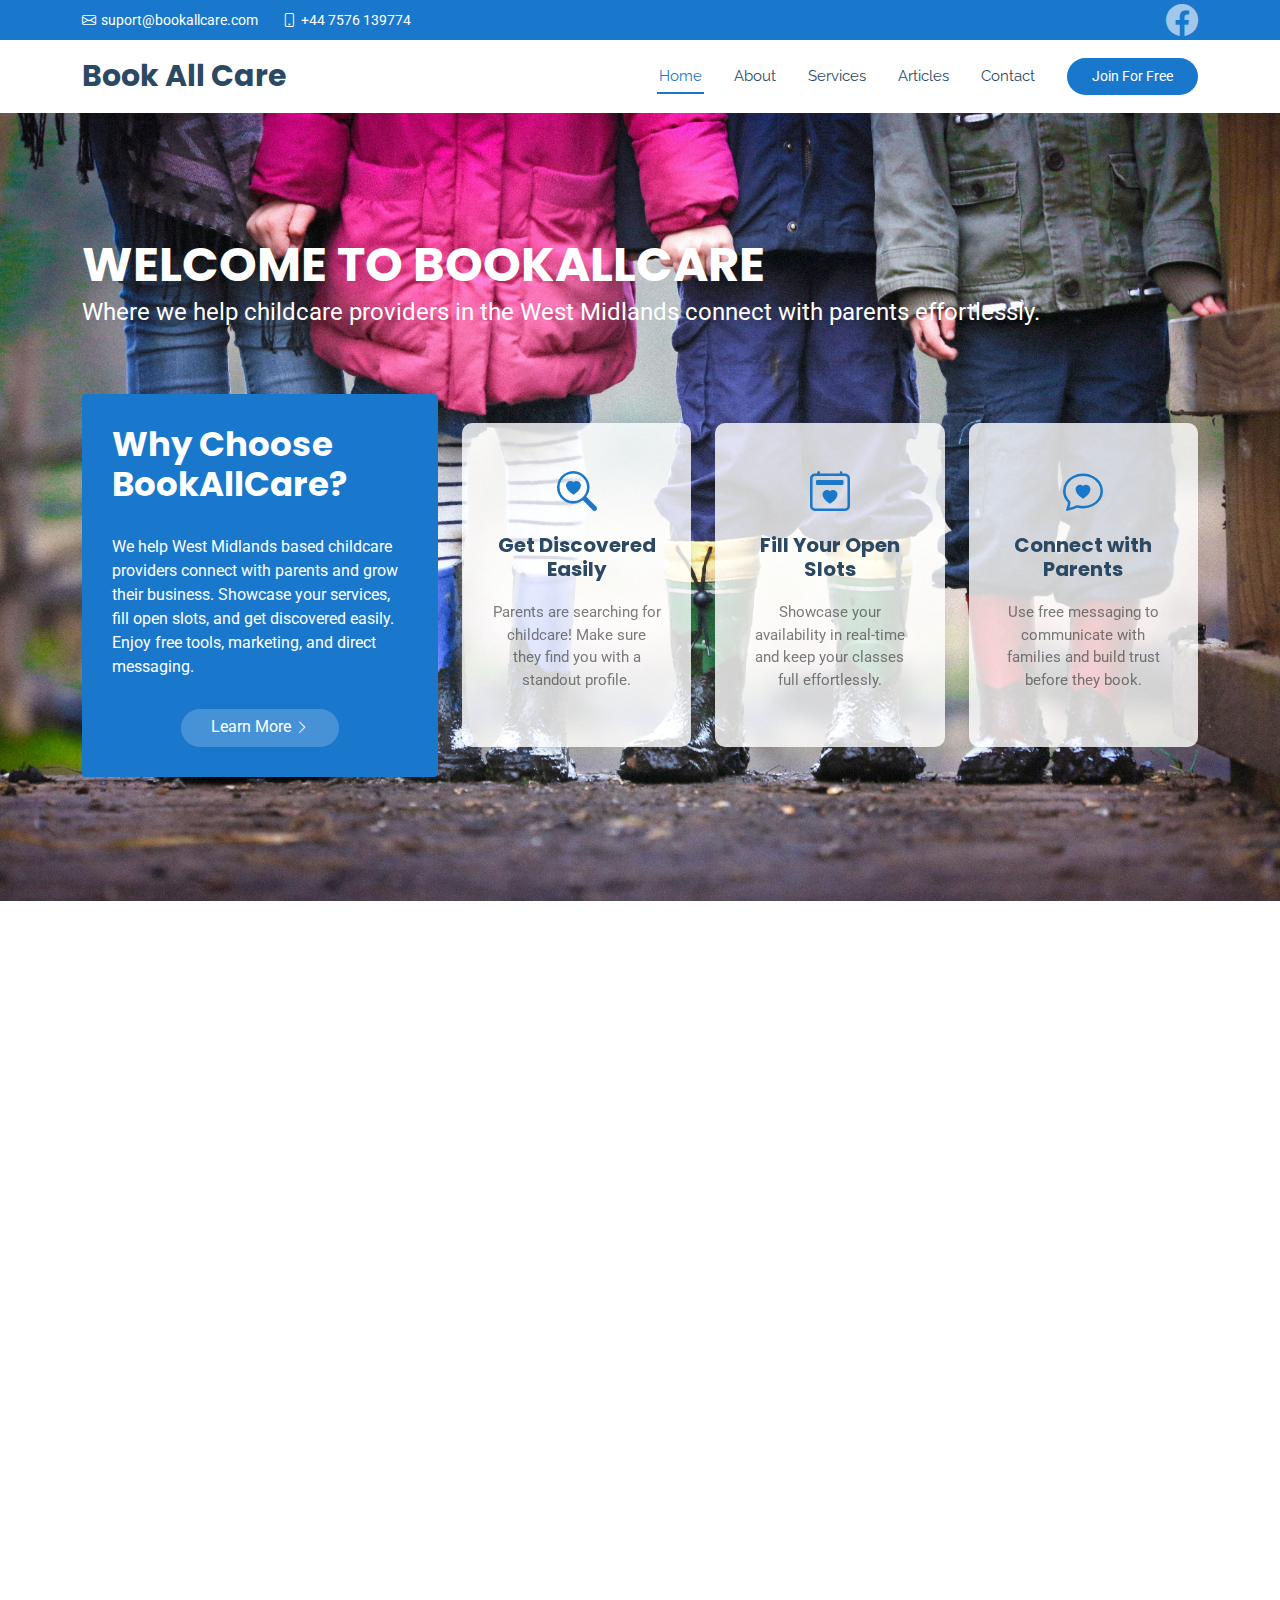
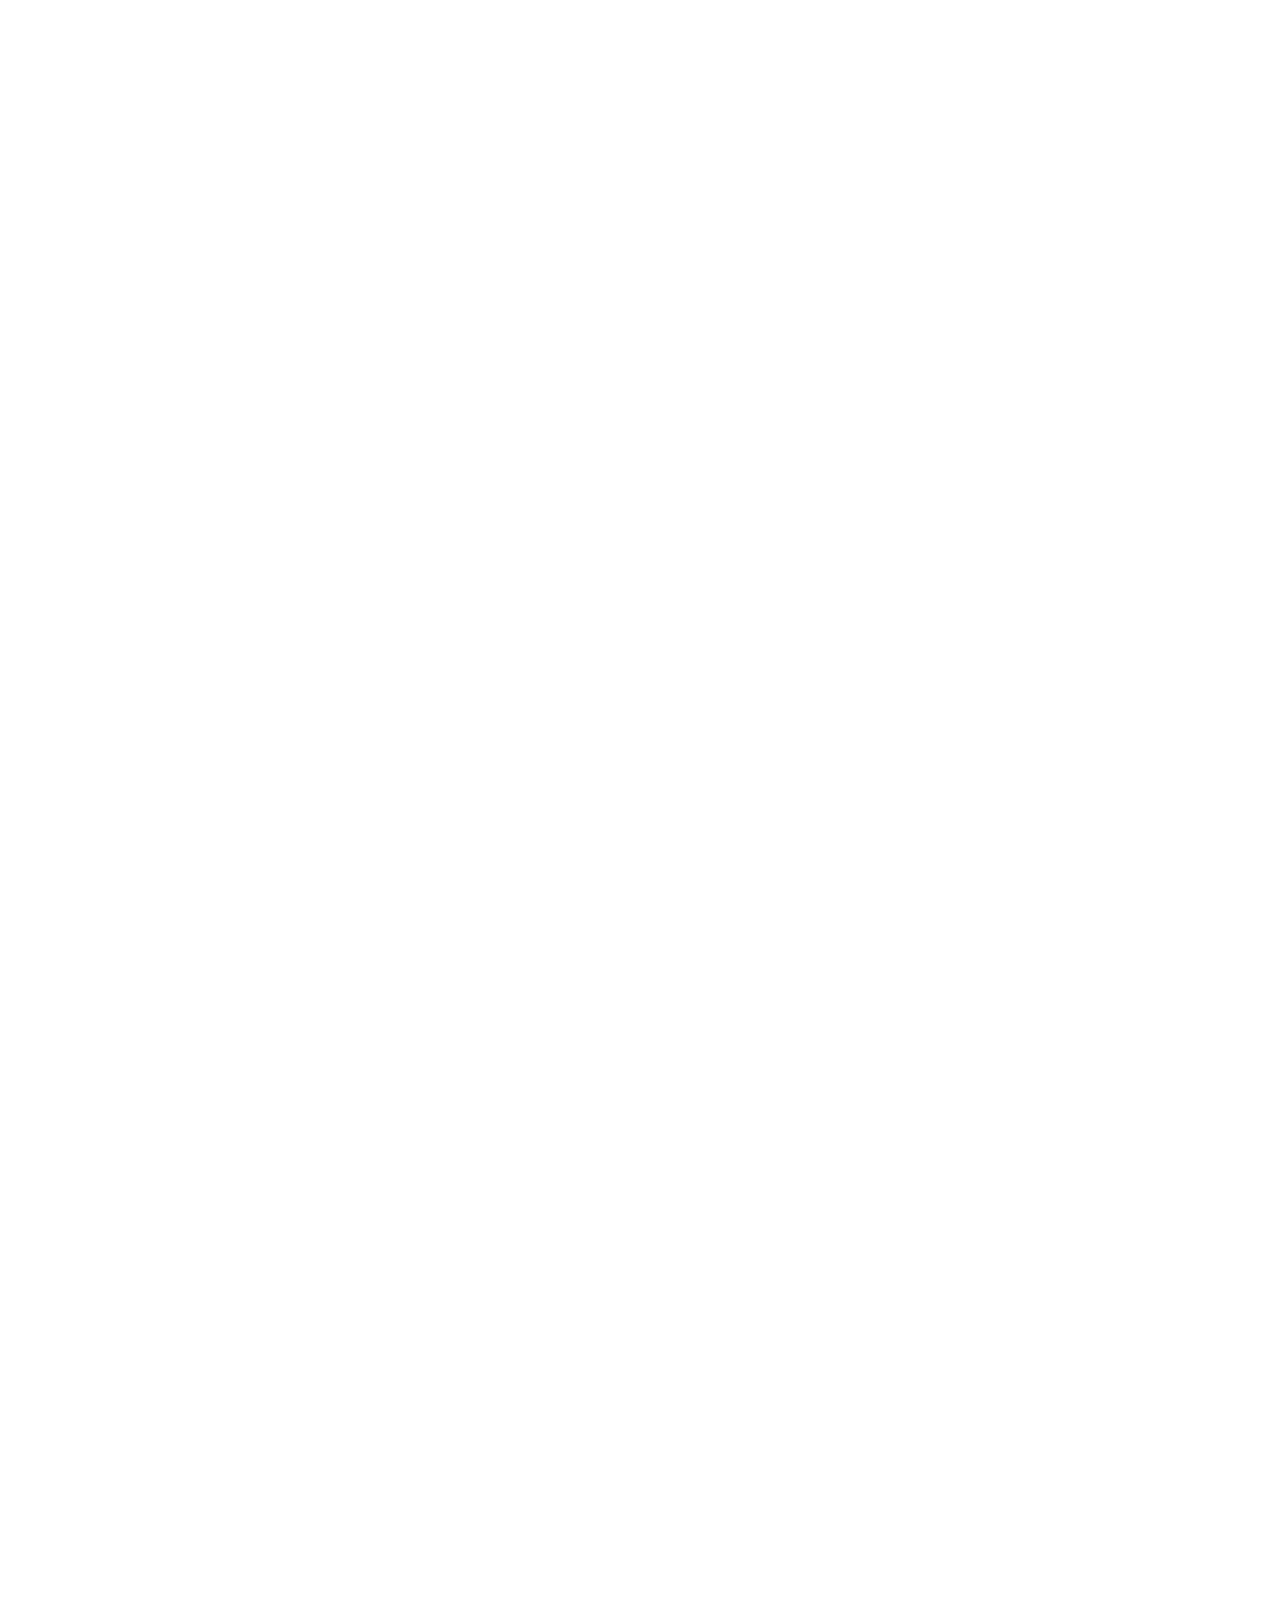
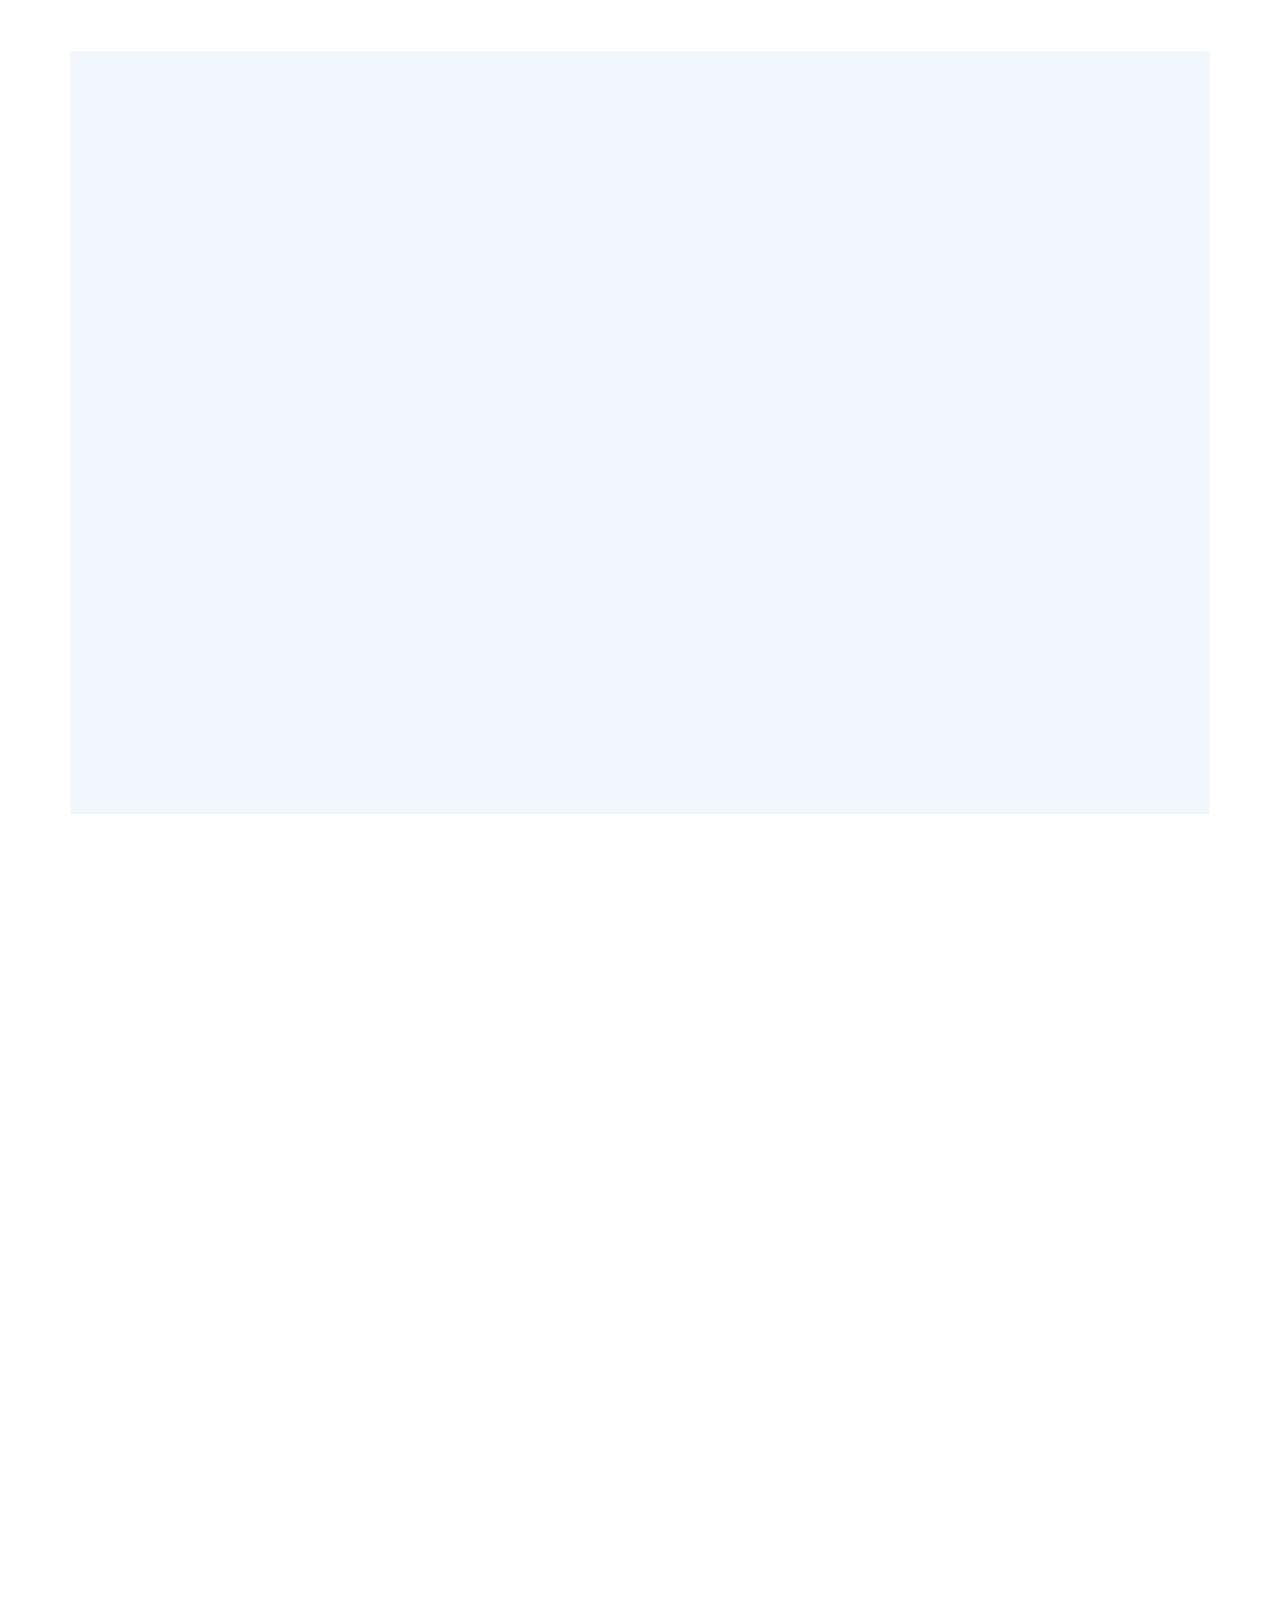
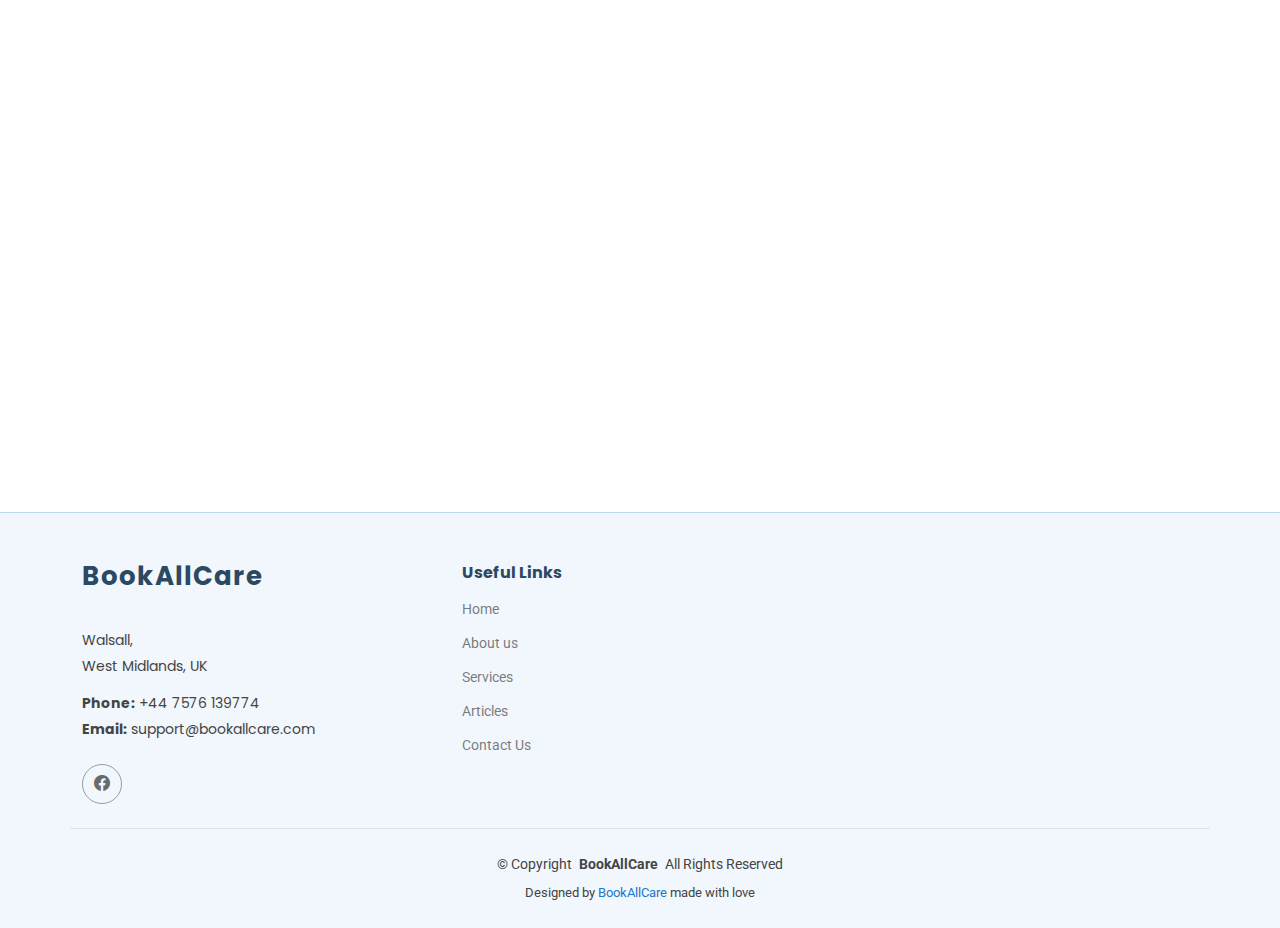
==== commit 0d38e5cc: "Update index.html" ====
--- a/index.html
+++ b/index.html
@@ -854,8 +854,8 @@
             <div class="info-item d-flex" data-aos="fade-up" data-aos-delay="300">
               <i class="bi bi-geo-alt flex-shrink-0"></i>
               <div>
-                <h3>Location</h3>
-                <p>211 Lyng Lane , West Bromwich, United Kingdom</p>
+                <h3>Walsall</h3>
+                <p>West Midlands, UK</p>
               </div>
             </div><!-- End Info Item -->
 
@@ -911,8 +911,8 @@
             <span class="sitename">BookAllCare</span>
           </a>
           <div class="footer-contact pt-3">
-            <p>Lichfield House,  </p>
-            <p> 27-31 Lichfield St, Walsall</p>
+            <p>Walsall,  </p>
+            <p> West Midlands, UK</p>
             <p class="mt-3"><strong>Phone:</strong> <span>+44 7576 139774</span></p>
             <p><strong>Email:</strong> <span>support@bookallcare.com</span></p>
           </div>
@@ -925,10 +925,10 @@
           <h4>Useful Links</h4>
           <ul>
             <li><a href="#">Home</a></li>
-            <li><a href="#">About us</a></li>
-            <li><a href="#">Services</a></li>
-            <li><a href="#">Terms of service</a></li>
-            <li><a href="#">Privacy policy</a></li>
+            <li><a href="#about">About us</a></li>
+            <li><a href="#services">Services</a></li>
+            <li><a href="articles.html">Articles</a></li>
+            <li><a href="#contact">Contact Us</a></li>
           </ul>
         </div>
 
